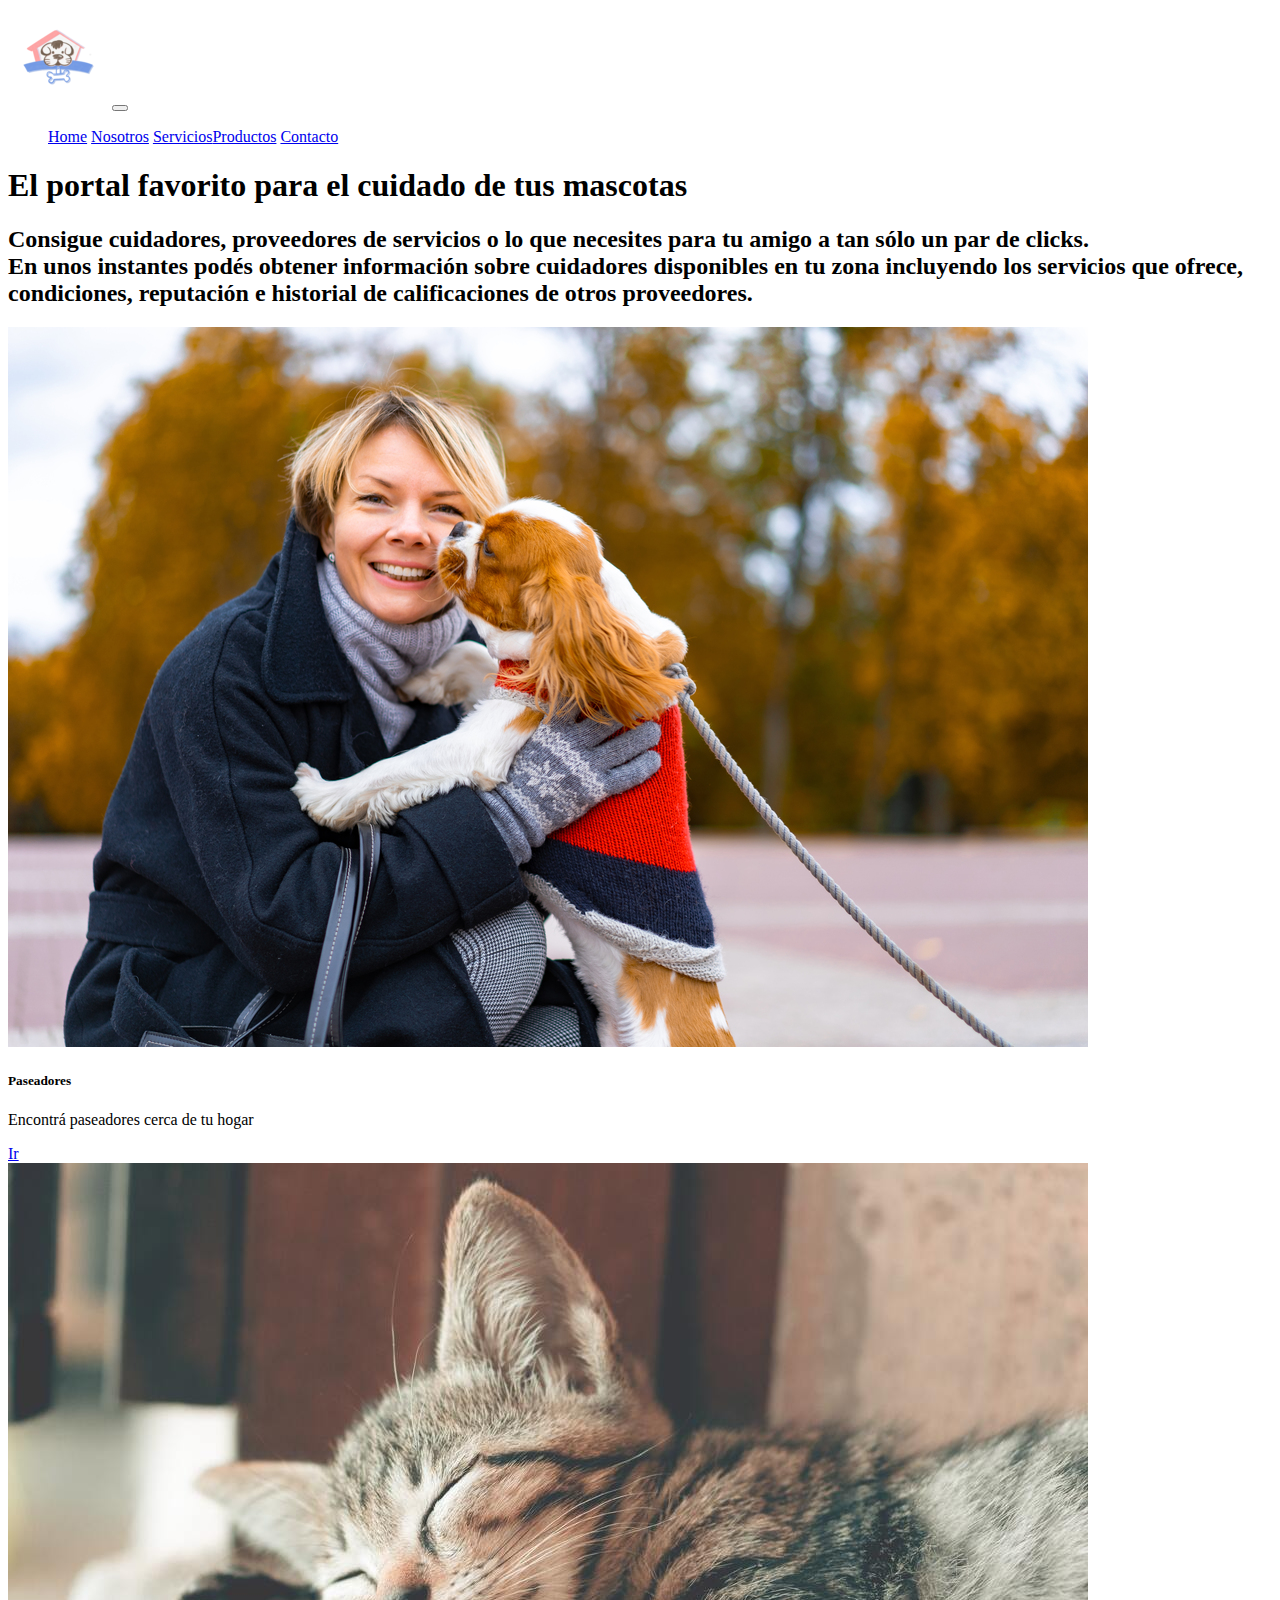
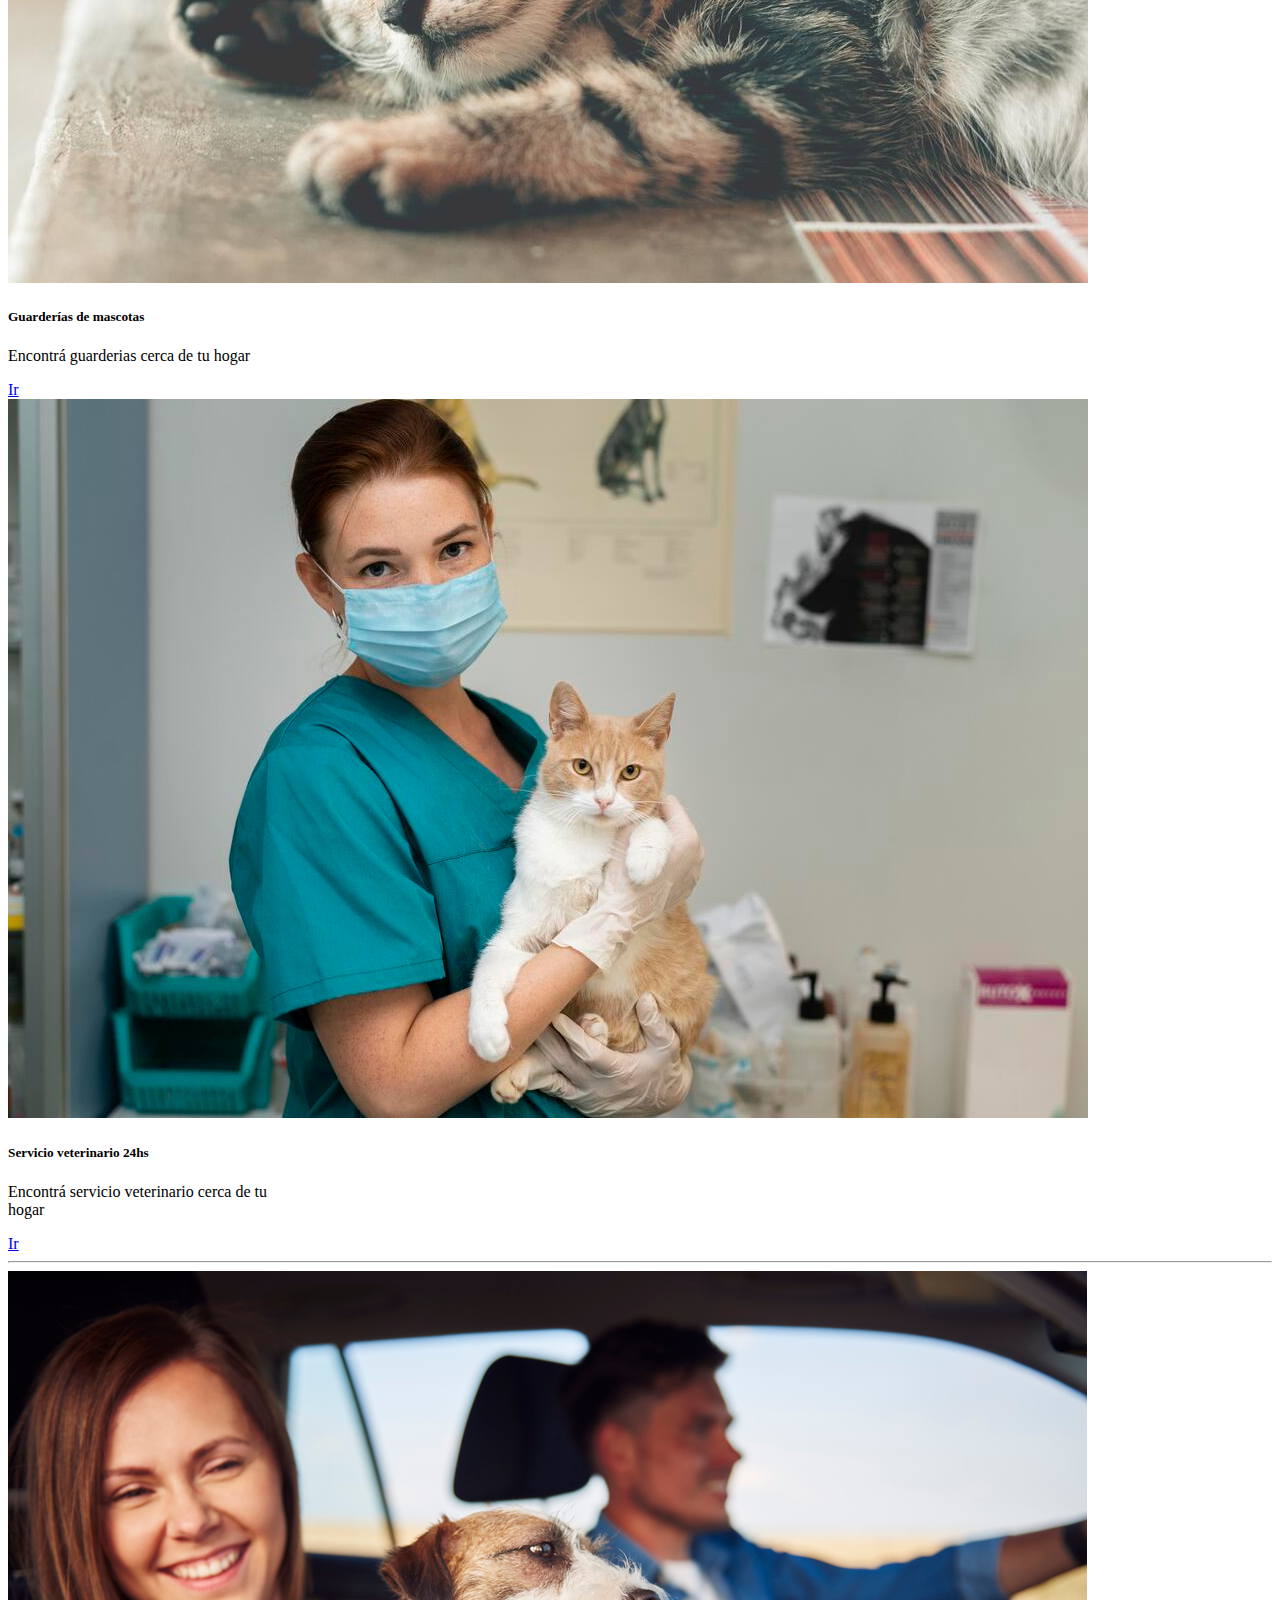
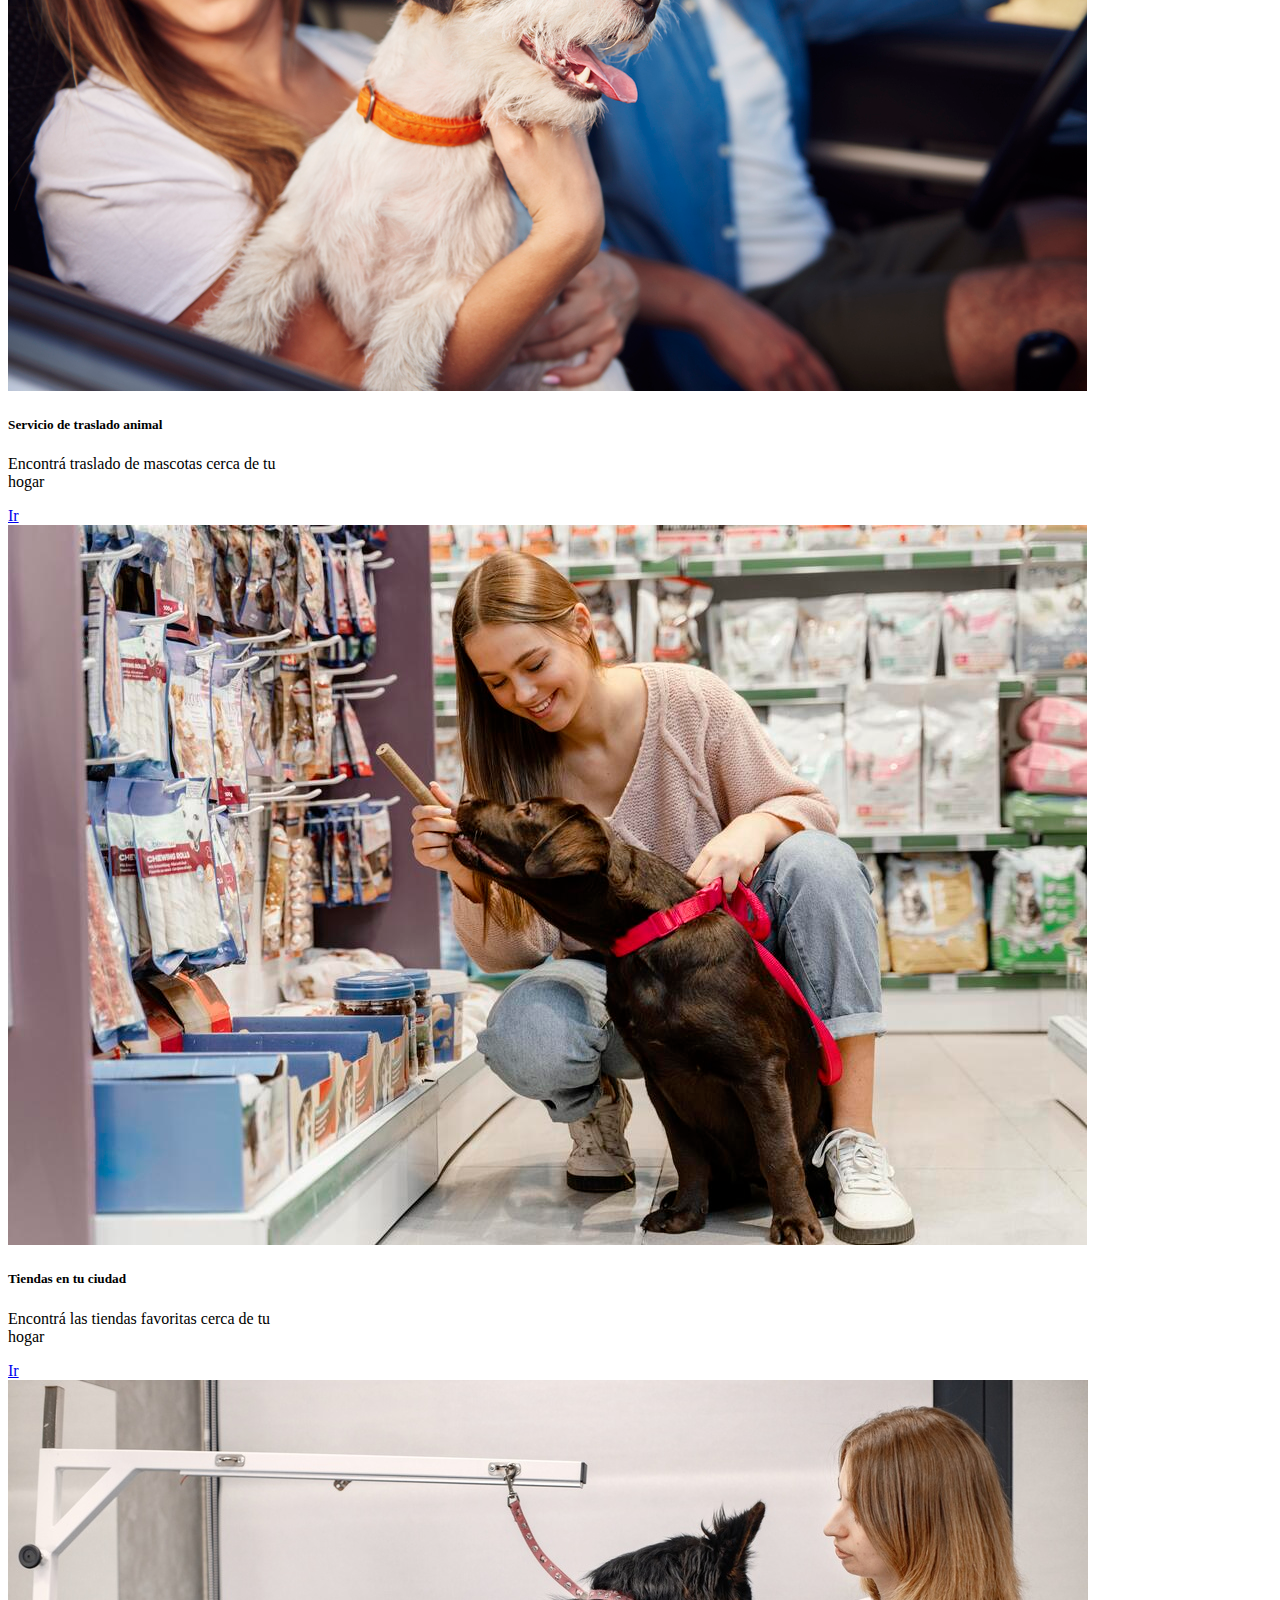
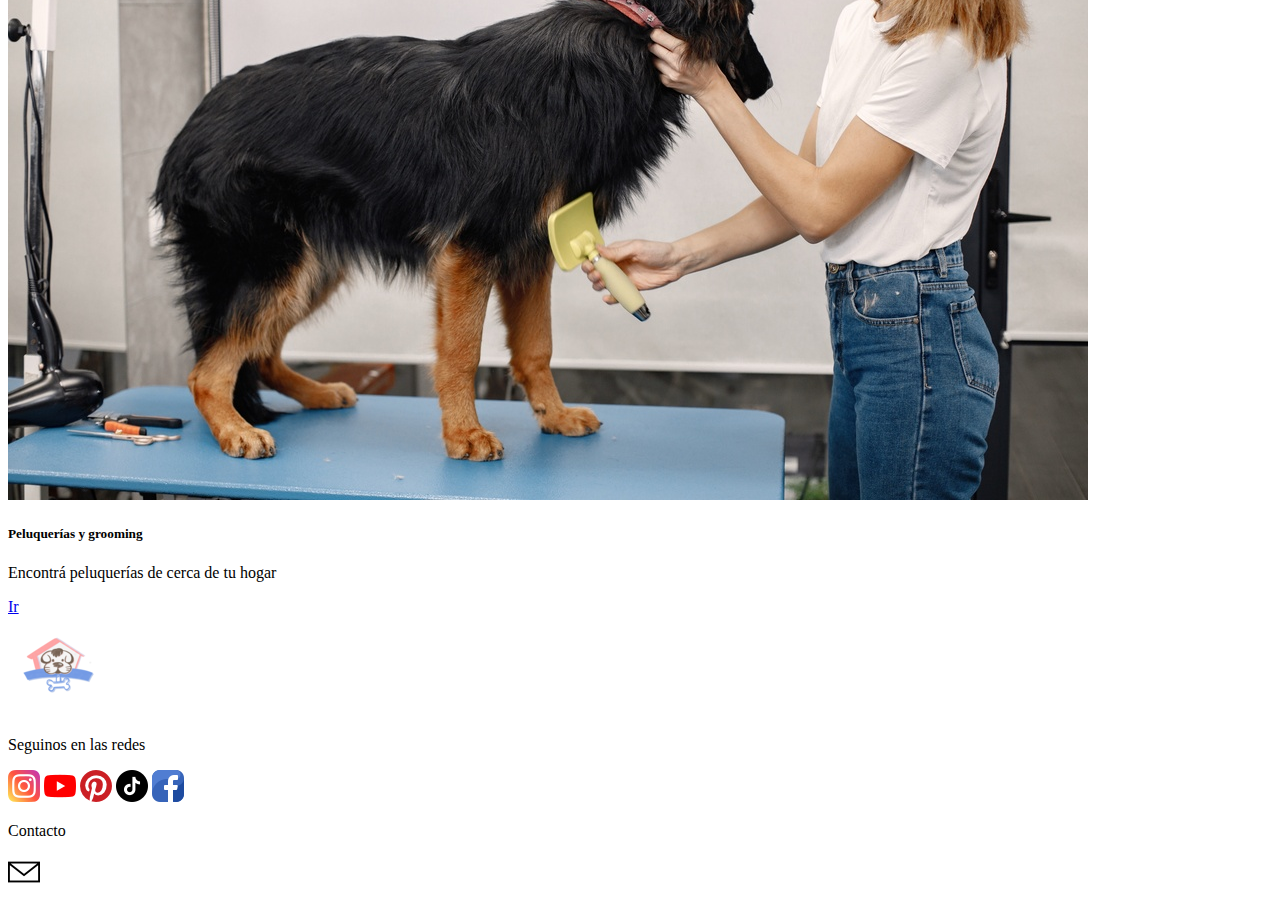
==== index.html @ cd0150a1 "cree otro repositorio para bootstrap" ====
<!DOCTYPE html>
<html lang="es">
<head>
	<meta charset="UTF-8">
	<meta name="viewport" content="width=device-width, initial-scale=1.0">
	<link rel="icon" href="assets/img/favicon.png" type="image/png"/>
	<link href="https://unpkg.com/aos@2.3.1/dist/aos.css" rel="stylesheet">
	<link href="https://cdn.jsdelivr.net/npm/bootstrap@5.1.3/dist/css/bootstrap.min.css" rel="stylesheet" integrity="sha384-1BmE4kWBq78iYhFldvKuhfTAU6auU8tT94WrHftjDbrCEXSU1oBoqyl2QvZ6jIW3" crossorigin="anonymous">
	<link rel="stylesheet" href="css/estilo.css"/> 
	<title>MASCOTASAPP</title>
</head>
<body> 
	<header>
		<div class="container-fluid"> 
			<div class="row">
				<div class="col-12 col-lg-12">
					<nav class="navbar navbar-expand-lg navbar-light bg-light">
						<div class="container-fluid">
							<a class="navbar-brand" href="#"><img src="assets/img/logo.png" alt="logotipo"></a>
								<button class="navbar-toggler" type="button" data-bs-toggle="collapse" data-bs-target="#navbarSupportedContent" aria-controls="navbarSupportedContent" 	aria-expanded="false" aria-label="Toggle navigation">
									<span class="navbar-toggler-icon"></span>
								</button>
									<div class="collapse navbar-collapse" id="navbarSupportedContent">
										      <ul class="navbar-nav me-auto mb-2 mb-lg-0">
										        <li class="nav-item">
										          <a class="nav-link active" aria-current="page" href="#">Home</a>
										        </li>
										        <li class="nav-item">
										          <a class="nav-link active" href="pages/nosotros.html">Nosotros</a>
										        </li>
										        <li class="nav-item dropdown">
										          <a class="nav-link active" href="pages/servicios.html">Servicios</a>
										      	<li class="nav-item">
										          <a class="nav-link active" aria-current="page" href="#">Productos</a>
										        </li>
										        <li class="nav-item">
										          <a class="nav-link active" aria-current="page" href="#">Contacto</a>
										        </li>

										          
										      </ul>
										      
									</div>
						</div>
					</nav>
					



	</header>
     	<article>
     		<h1>El portal favorito para el cuidado de tus mascotas</h1>
				<h2>Consigue cuidadores, proveedores de servicios o lo que necesites para tu amigo a tan sólo un par de clicks. <br> En unos instantes podés obtener información sobre cuidadores disponibles en tu zona incluyendo los servicios que ofrece, condiciones, reputación e historial de calificaciones de otros proveedores.</h2>
		</article>	
	<main>
		<div class="container">
			<div class="row">
				<div class="col-12 col-lg-4">
						<div class="card" style="width: 18rem;">
							<img src="assets/img/walkingdog.jpg" alt="paseadores"></a>	
		   			 		<div class="card-body">	
		   			   			<h5 class="card-title">Paseadores</h5>
					 				<p class="card-text">Encontrá paseadores cerca de tu hogar</p>
					    			<a href="#" class="btn btn-primary">Ir</a>    	
								</div>					
						</div>			
				</div>
		
				<div class="col-12 col-lg-4">		
					<div class="card" style="width: 18rem;">
							<img src="assets/img/header2.jpg" alt="guarderias"></a>	
		   			 		<div class="card-body">	
		   			   			<h5 class="card-title">Guarderías de mascotas</h5>
					 				<p class="card-text">Encontrá guarderias cerca de tu hogar</p>
					    			<a href="#" class="btn btn-primary">Ir</a>    	
								</div>					
						</div>			
				</div>	

				<div class="col-12 col-lg-4">	
					<div class="card" style="width: 18rem;">
							<img src="assets/img/vet.jpg" alt="veterinario"></a>	
		   			 		<div class="card-body">	
		   			   			<h5 class="card-title">Servicio veterinario 24hs</h5>
					 				<p class="card-text">Encontrá servicio veterinario cerca de tu hogar</p>
					    			<a href="#" class="btn btn-primary">Ir</a>    	
								</div>					
						</div>			
				</div>	
		</div>			


<hr>




		<div class="container">
			<div class="row">
				<div class="col-12 col-lg-4">
						<div class="card" style="width: 18rem;">
							<img src="assets/img/travelingdog.jpg" alt="paseadores"></a>	
		   			 		<div class="card-body">	
		   			   			<h5 class="card-title">Servicio de traslado animal</h5>
					 				<p class="card-text">Encontrá traslado de mascotas cerca de tu hogar</p>
					    			<a href="#" class="btn btn-primary">Ir</a>    	
								</div>					
						</div>			
				</div>
		
				<div class="col-12 col-lg-4">		
					<div class="card" style="width: 18rem;">
							<img src="assets/img/buyingwithdog.jpg" alt="paseadores"></a>	
		   			 		<div class="card-body">	
		   			   			<h5 class="card-title">Tiendas en tu ciudad</h5>
					 				<p class="card-text">Encontrá las tiendas favoritas cerca de tu hogar</p>
					    			<a href="#" class="btn btn-primary">Ir</a>    	
								</div>					
						</div>			
				</div>	

				<div class="col-12 col-lg-4">	
					<div class="card" style="width: 18rem;">
							<img src="assets/img/petgrooming.jpg" alt="paseadores"></a>	
		   			 		<div class="card-body">	
		   			   			<h5 class="card-title">Peluquerías y grooming</h5>
					 				<p class="card-text">Encontrá peluquerías de cerca de tu hogar</p>
					    			<a href="#" class="btn btn-primary">Ir</a>    	
								</div>					
						</div>			
				</div>	
				
	</main>	
		
	<footer>
		<div> 
			<a href="#"><img src="assets/img/logo.png" alt="logotipo"></a>
		</div>
		<div>
			<p>Seguinos en las redes</p>	
			<a href="https://www.instagram.com"target="_blank"><img src="assets/img/instagram.png" alt="rrss"></a>
			<a href="https://www.youtube.com"target="_blank"><img src="assets/img/youtube.png" alt="rrss"></a>
			<a href="https://www.pinterest.com"target="_blank"><img src="assets/img/pinterest.png" alt="rrss"></a>
			<a href="https://www.tiktok.com"target="_blank"><img src="assets/img/tik-tok.png" alt="rrss"></a>
			<a href="https://www.facebook.com"target="_blank"><img src="assets/img/facebook.png" alt="rrss"></a>
		</div>
		<div>
			<p>Contacto</p>
				<a href="https://login.microsoftonline.com/"target="_blank">
				<img src="assets/img/envelope.png" alt="logomail"></a>
		</div>
	</footer>
<script src="https://unpkg.com/aos@2.3.1/dist/aos.js"></script>
<script>
  AOS.init();
</script>
<script src="https://cdn.jsdelivr.net/npm/bootstrap@5.1.3/dist/js/bootstrap.bundle.min.js" integrity="sha384-ka7Sk0Gln4gmtz2MlQnikT1wXgYsOg+OMhuP+IlRH9sENBO0LRn5q+8nbTov4+1p" crossorigin="anonymous"></script>
</body>
</html>
---- css/estilo.css ----
li {
	display: inline-block;
}
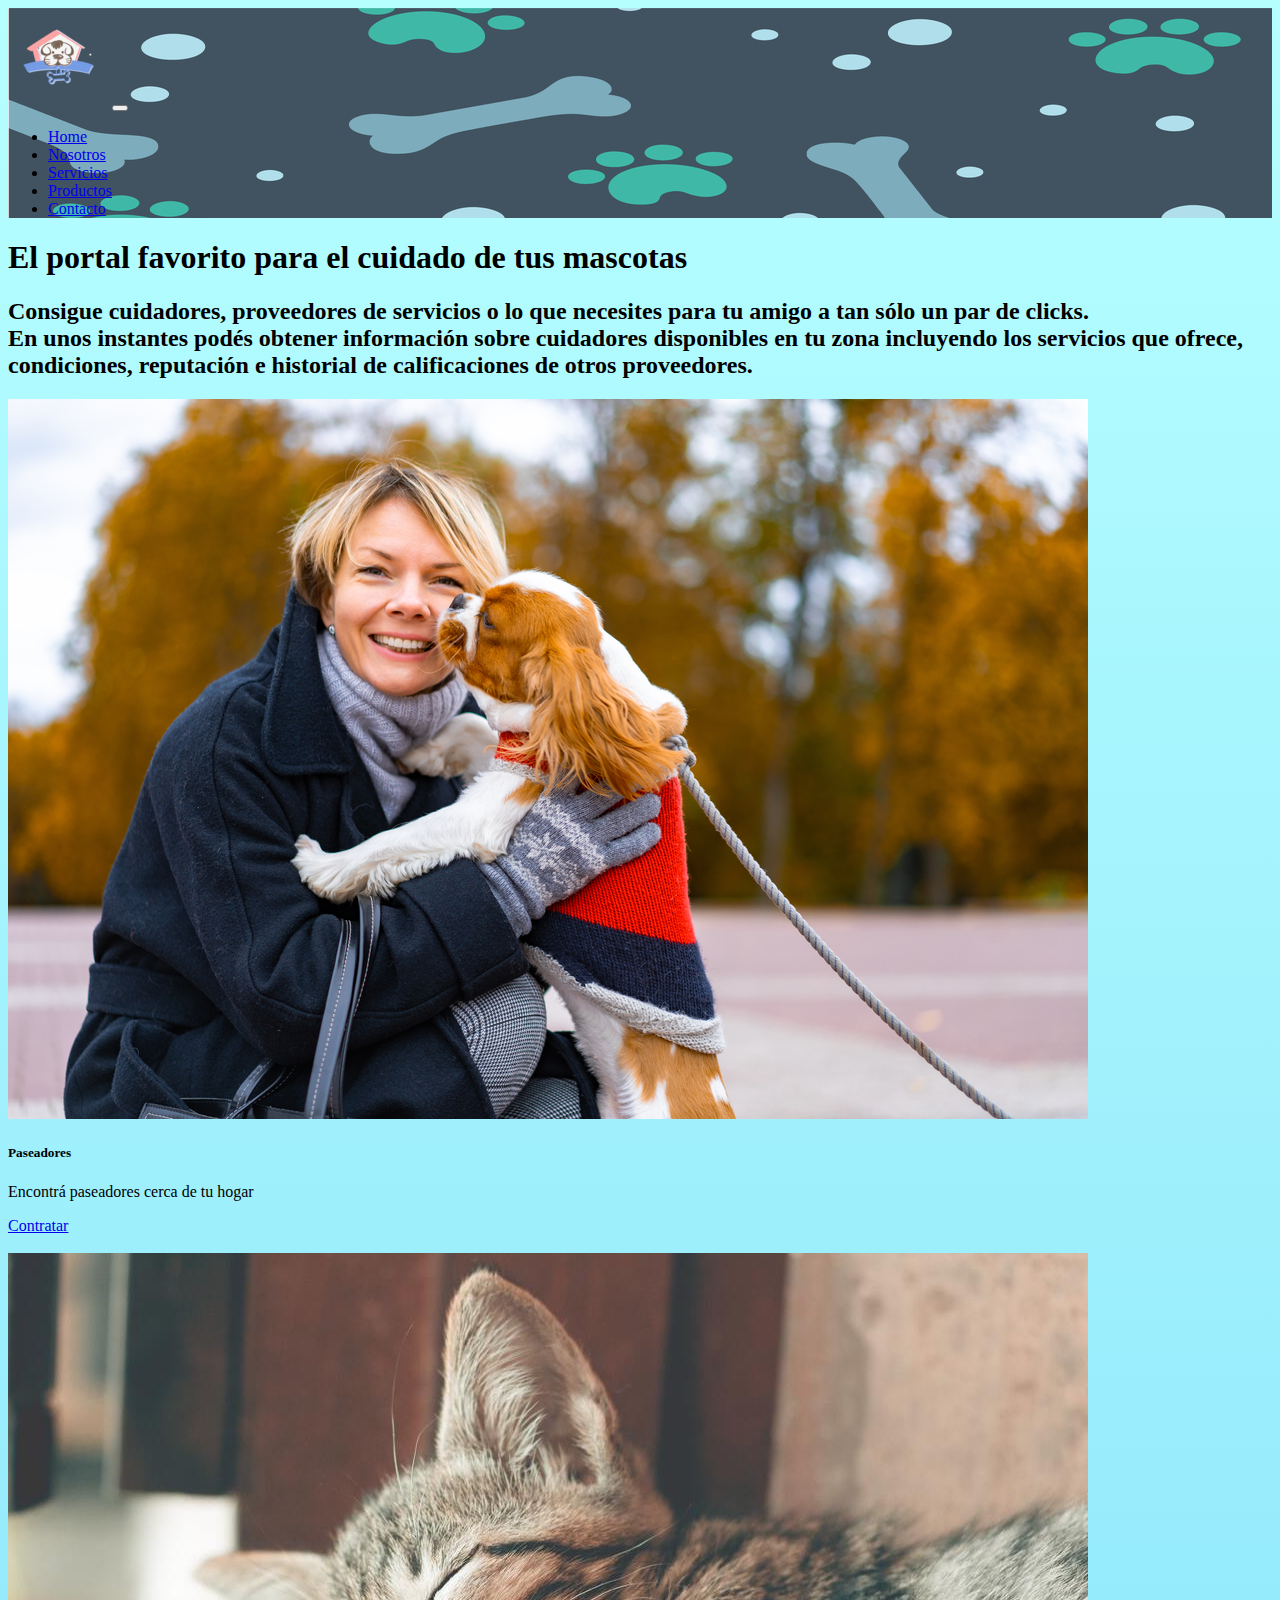
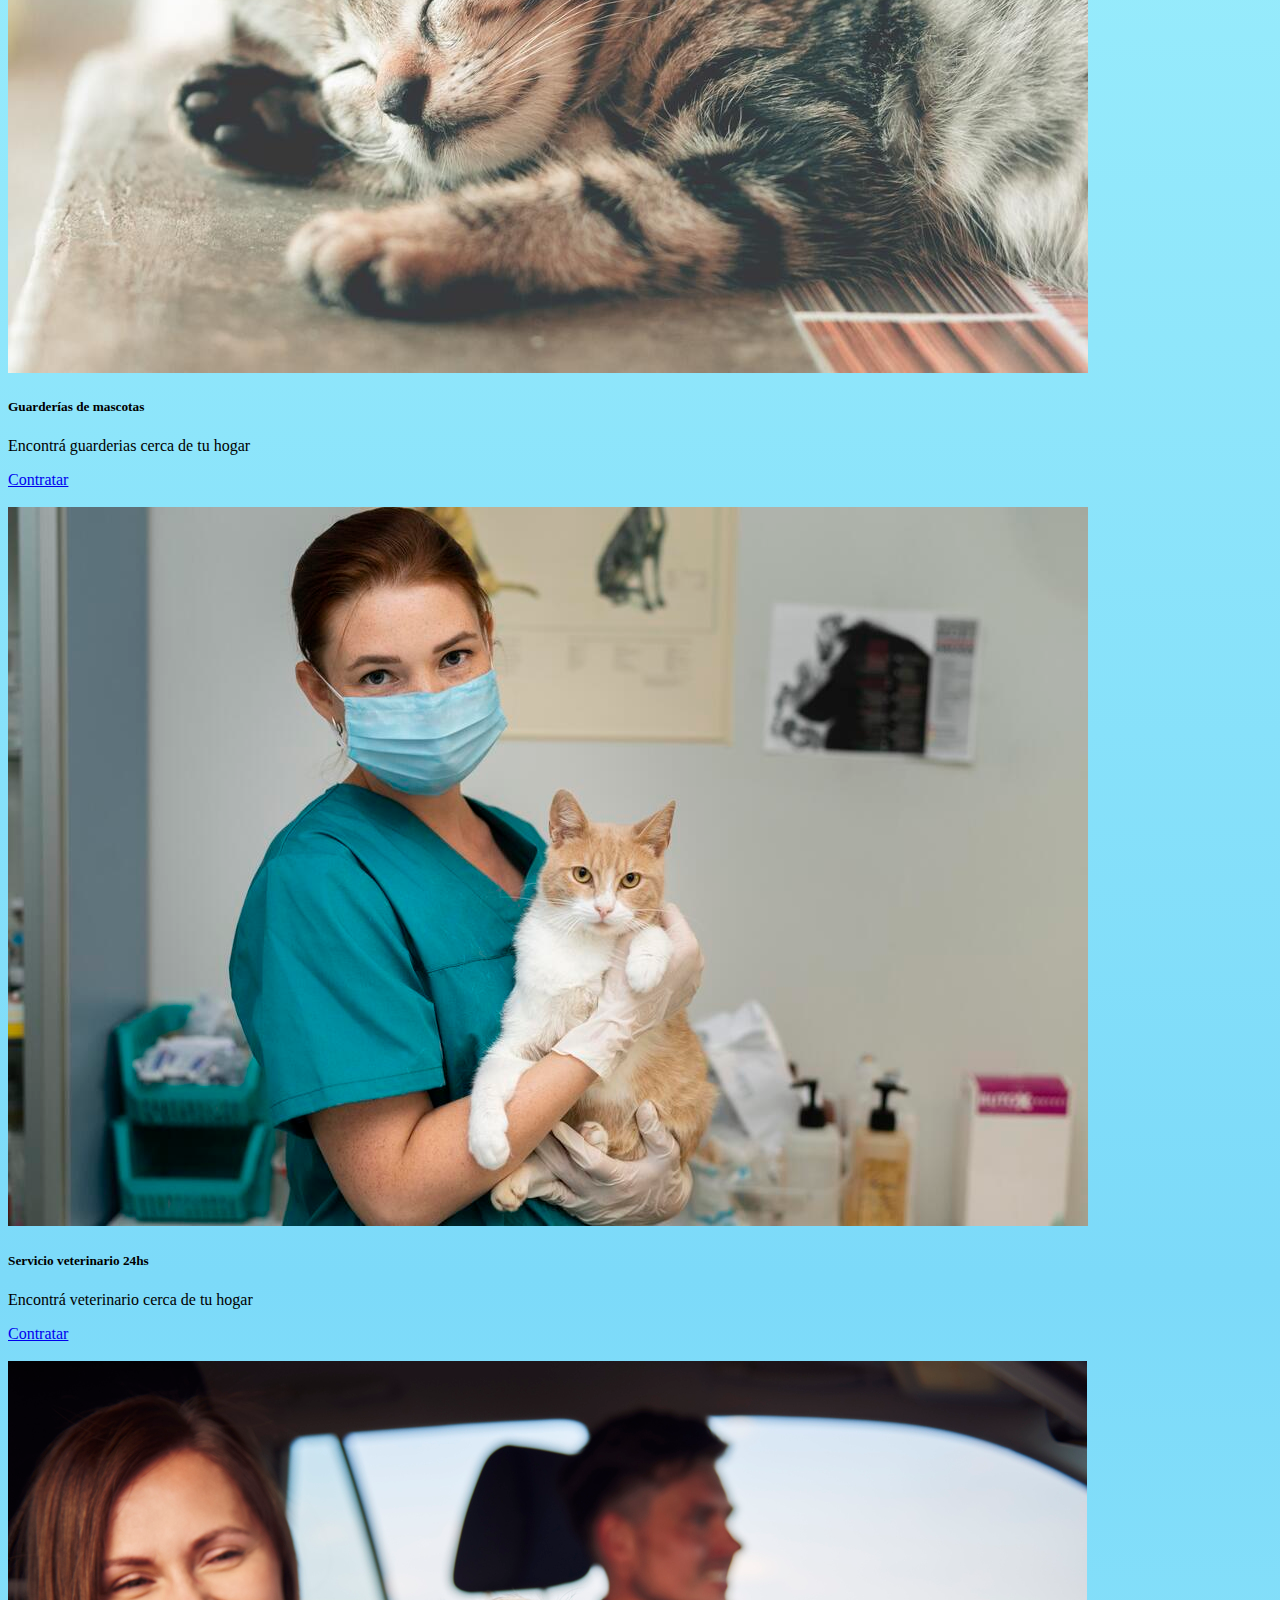
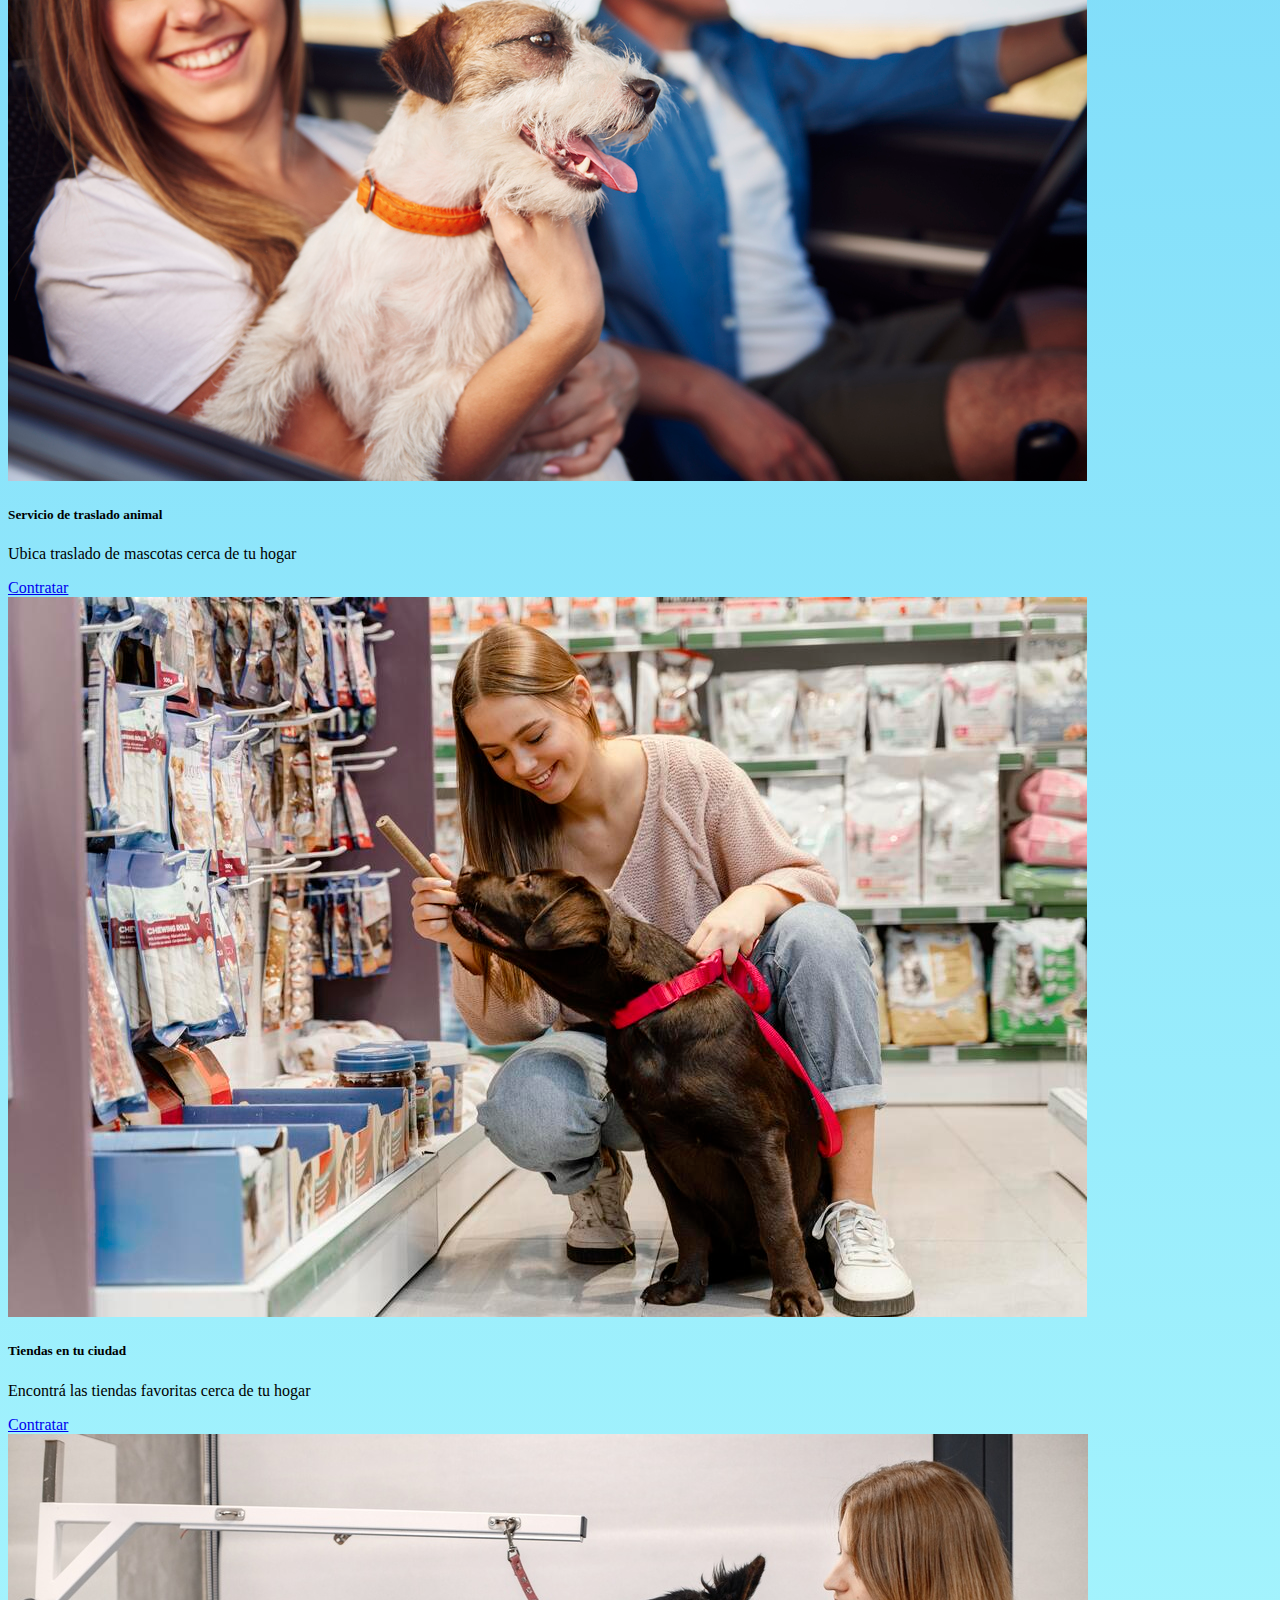
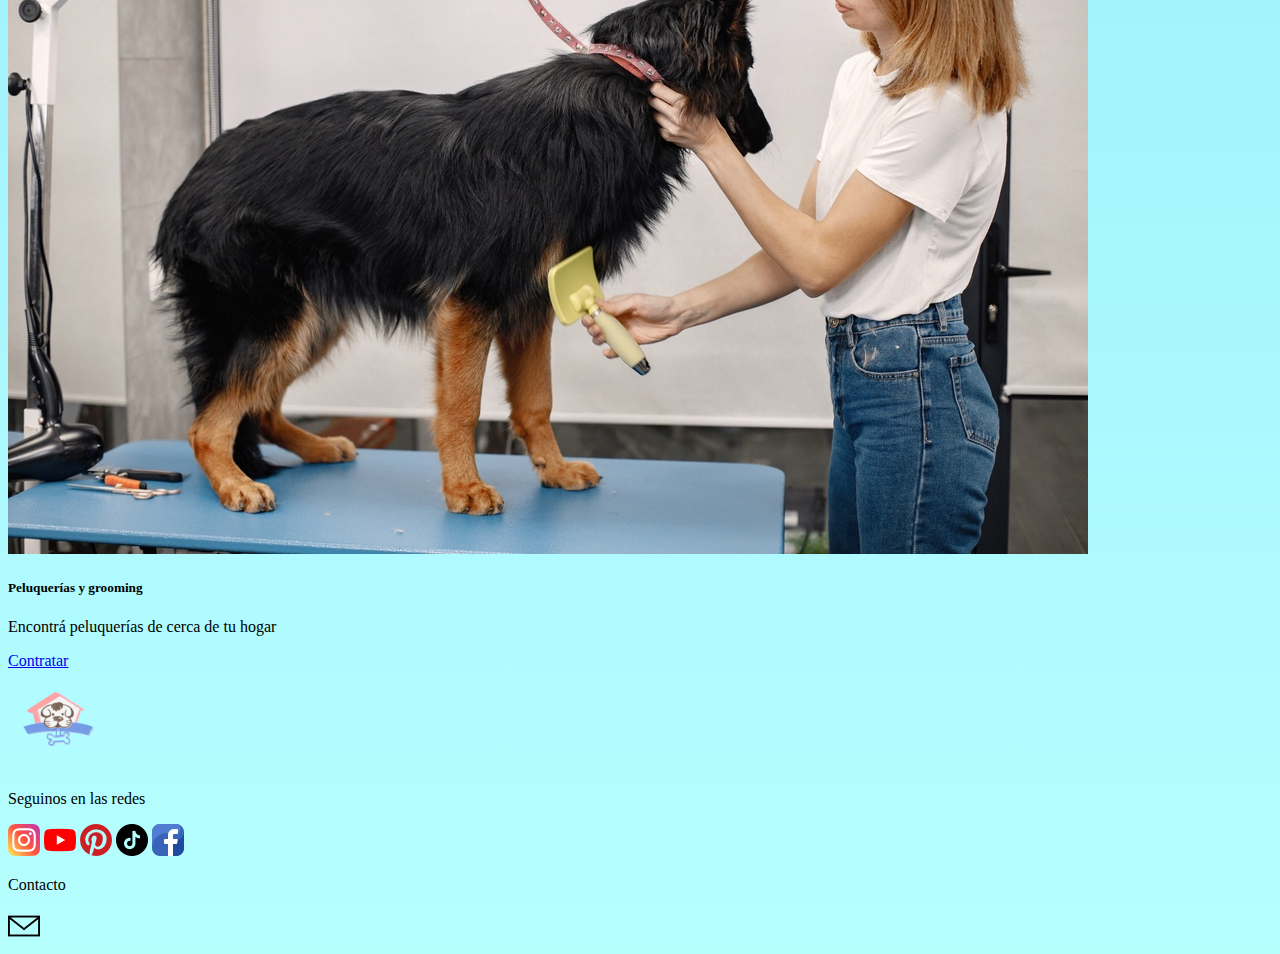
==== commit 07c41505: "bootstrap en index, costo el nav" ====
--- a/index.html
+++ b/index.html
@@ -11,16 +11,14 @@
 </head>
 <body> 
 	<header>
-		<div class="container-fluid"> 
-			<div class="row">
-				<div class="col-12 col-lg-12">
-					<nav class="navbar navbar-expand-lg navbar-light bg-light">
+				<div class="container-fluid">
+					<nav class="navbar navbar-expand-lg navbar-light">
 						<div class="container-fluid">
 							<a class="navbar-brand" href="#"><img src="assets/img/logo.png" alt="logotipo"></a>
 								<button class="navbar-toggler" type="button" data-bs-toggle="collapse" data-bs-target="#navbarSupportedContent" aria-controls="navbarSupportedContent" 	aria-expanded="false" aria-label="Toggle navigation">
 									<span class="navbar-toggler-icon"></span>
-								</button>
-									<div class="collapse navbar-collapse" id="navbarSupportedContent">
+								</button>	
+									<div class="collapse navbar-collapse text-end" id="navbarSupportedContent"> 
 										      <ul class="navbar-nav me-auto mb-2 mb-lg-0">
 										        <li class="nav-item">
 										          <a class="nav-link active" aria-current="page" href="#">Home</a>
@@ -31,10 +29,10 @@
 										        <li class="nav-item dropdown">
 										          <a class="nav-link active" href="pages/servicios.html">Servicios</a>
 										      	<li class="nav-item">
-										          <a class="nav-link active" aria-current="page" href="#">Productos</a>
+										          <a class="nav-link active" aria-current="page" href="pages/productos.html">Productos</a>
 										        </li>
 										        <li class="nav-item">
-										          <a class="nav-link active" aria-current="page" href="#">Contacto</a>
+										          <a class="nav-link active" aria-current="page" href="pages/contacto.html">Contacto</a>
 										        </li>
 
 										          
@@ -43,93 +41,94 @@
 									</div>
 						</div>
 					</nav>
-					
+				</div>
+		</header>					
 
 
 
-	</header>
-     	<article>
-     		<h1>El portal favorito para el cuidado de tus mascotas</h1>
-				<h2>Consigue cuidadores, proveedores de servicios o lo que necesites para tu amigo a tan sólo un par de clicks. <br> En unos instantes podés obtener información sobre cuidadores disponibles en tu zona incluyendo los servicios que ofrece, condiciones, reputación e historial de calificaciones de otros proveedores.</h2>
-		</article>	
+	
+     	<article class="mb-5 mt-5">
+     		<h1 class="text-center">El portal favorito para el cuidado de tus mascotas</h1>
+				<h2 class="display-6 text-center">Consigue cuidadores, proveedores de servicios o lo que necesites para tu amigo a tan sólo un par de clicks. <br> En unos instantes podés obtener información sobre cuidadores disponibles en tu zona incluyendo los servicios que ofrece, condiciones, reputación e historial de calificaciones de otros proveedores.</h3>
+			</article>	
+
+
 	<main>
-		<div class="container">
+		<div class="container mb-5">
 			<div class="row">
 				<div class="col-12 col-lg-4">
-						<div class="card" style="width: 18rem;">
+						<div class="card" style="width: 20rem;">
 							<img src="assets/img/walkingdog.jpg" alt="paseadores"></a>	
 		   			 		<div class="card-body">	
 		   			   			<h5 class="card-title">Paseadores</h5>
 					 				<p class="card-text">Encontrá paseadores cerca de tu hogar</p>
-					    			<a href="#" class="btn btn-primary">Ir</a>    	
+					    			<a href="#" class="btn btn-primary">Contratar</a>    	
 								</div>					
 						</div>			
 				</div>
-		
+	 <br>
 				<div class="col-12 col-lg-4">		
-					<div class="card" style="width: 18rem;">
+					<div class="card" style="width: 20rem;">
 							<img src="assets/img/header2.jpg" alt="guarderias"></a>	
 		   			 		<div class="card-body">	
 		   			   			<h5 class="card-title">Guarderías de mascotas</h5>
 					 				<p class="card-text">Encontrá guarderias cerca de tu hogar</p>
-					    			<a href="#" class="btn btn-primary">Ir</a>    	
+					    			<a href="#" class="btn btn-primary">Contratar</a>    	
+								</div>					
+						</div>			
+				</div>	
+		<br>
+				<div class="col-12 col-lg-4">	
+					<div class="card" style="width: 20rem;">
+							<img src="assets/img/vet.jpg" alt="veterinario"></a>	
+		   			 		<div class="card-body">	
+		   			   			<h5 class="card-title">Servicio veterinario 24hs</h5>
+					 				<p class="card-text">Encontrá  veterinario cerca de tu hogar</p>
+					    			<a href="#" class="btn btn-primary">Contratar</a>    	
+								</div>					
+						</div>			
+				</div>	
+		</div>			
+
+		<br>
+
+			<div class="container">
+				<div class="row">
+					<div class="col-12 col-lg-4">
+						<div class="card" style="width: 20rem;">
+							<img src="assets/img/travelingdog.jpg" alt="paseadores"></a>	
+		   			 		<div class="card-body">	
+		   			   			<h5 class="card-title">Servicio de traslado animal</h5>
+					 				<p class="card-text">Ubica traslado de mascotas cerca de tu hogar</p>
+					    			<a href="#" class="btn btn-primary">Contratar</a>    	
+								</div>					
+				</div>			
+			</div>
+		
+				<div class="col-12 col-lg-4">		
+					<div class="card" style="width: 20rem;">
+							<img src="assets/img/buyingwithdog.jpg" alt="paseadores"></a>	
+		   			 		<div class="card-body">	
+		   			   			<h5 class="card-title">Tiendas en tu ciudad</h5>
+					 				<p class="card-text">Encontrá las tiendas favoritas cerca de tu hogar</p>
+					    			<a href="#" class="btn btn-primary">Contratar</a>    	
 								</div>					
 						</div>			
 				</div>	
 
 				<div class="col-12 col-lg-4">	
-					<div class="card" style="width: 18rem;">
-							<img src="assets/img/vet.jpg" alt="veterinario"></a>	
-		   			 		<div class="card-body">	
-		   			   			<h5 class="card-title">Servicio veterinario 24hs</h5>
-					 				<p class="card-text">Encontrá servicio veterinario cerca de tu hogar</p>
-					    			<a href="#" class="btn btn-primary">Ir</a>    	
-								</div>					
-						</div>			
-				</div>	
-		</div>			
-
-
-<hr>
-
-
-
-
-		<div class="container">
-			<div class="row">
-				<div class="col-12 col-lg-4">
-						<div class="card" style="width: 18rem;">
-							<img src="assets/img/travelingdog.jpg" alt="paseadores"></a>	
-		   			 		<div class="card-body">	
-		   			   			<h5 class="card-title">Servicio de traslado animal</h5>
-					 				<p class="card-text">Encontrá traslado de mascotas cerca de tu hogar</p>
-					    			<a href="#" class="btn btn-primary">Ir</a>    	
-								</div>					
-						</div>			
-				</div>
-		
-				<div class="col-12 col-lg-4">		
-					<div class="card" style="width: 18rem;">
-							<img src="assets/img/buyingwithdog.jpg" alt="paseadores"></a>	
-		   			 		<div class="card-body">	
-		   			   			<h5 class="card-title">Tiendas en tu ciudad</h5>
-					 				<p class="card-text">Encontrá las tiendas favoritas cerca de tu hogar</p>
-					    			<a href="#" class="btn btn-primary">Ir</a>    	
-								</div>					
-						</div>			
-				</div>	
-
-				<div class="col-12 col-lg-4">	
-					<div class="card" style="width: 18rem;">
+					<div class="card" style="width: 20rem;">
 							<img src="assets/img/petgrooming.jpg" alt="paseadores"></a>	
 		   			 		<div class="card-body">	
 		   			   			<h5 class="card-title">Peluquerías y grooming</h5>
 					 				<p class="card-text">Encontrá peluquerías de cerca de tu hogar</p>
-					    			<a href="#" class="btn btn-primary">Ir</a>    	
+					    			<a href="#" class="btn btn-primary">Contratar</a>    	
 								</div>					
 						</div>			
 				</div>	
-				
+		
+
+
 	</main>	
 		
 	<footer>
--- a/css/estilo.css
+++ b/css/estilo.css
@@ -1,3 +1,11 @@
-li {
-	display: inline-block;
-}+
+
+header{
+	background-image: url(../assets/img/banner.jpg);
+} 
+
+body{
+	background-image: linear-gradient(to bottom, #b6ffff, #7cdaf9, #b6ffff);    
+}
+
+.navbar-collapse{ flex-grow: 0;}
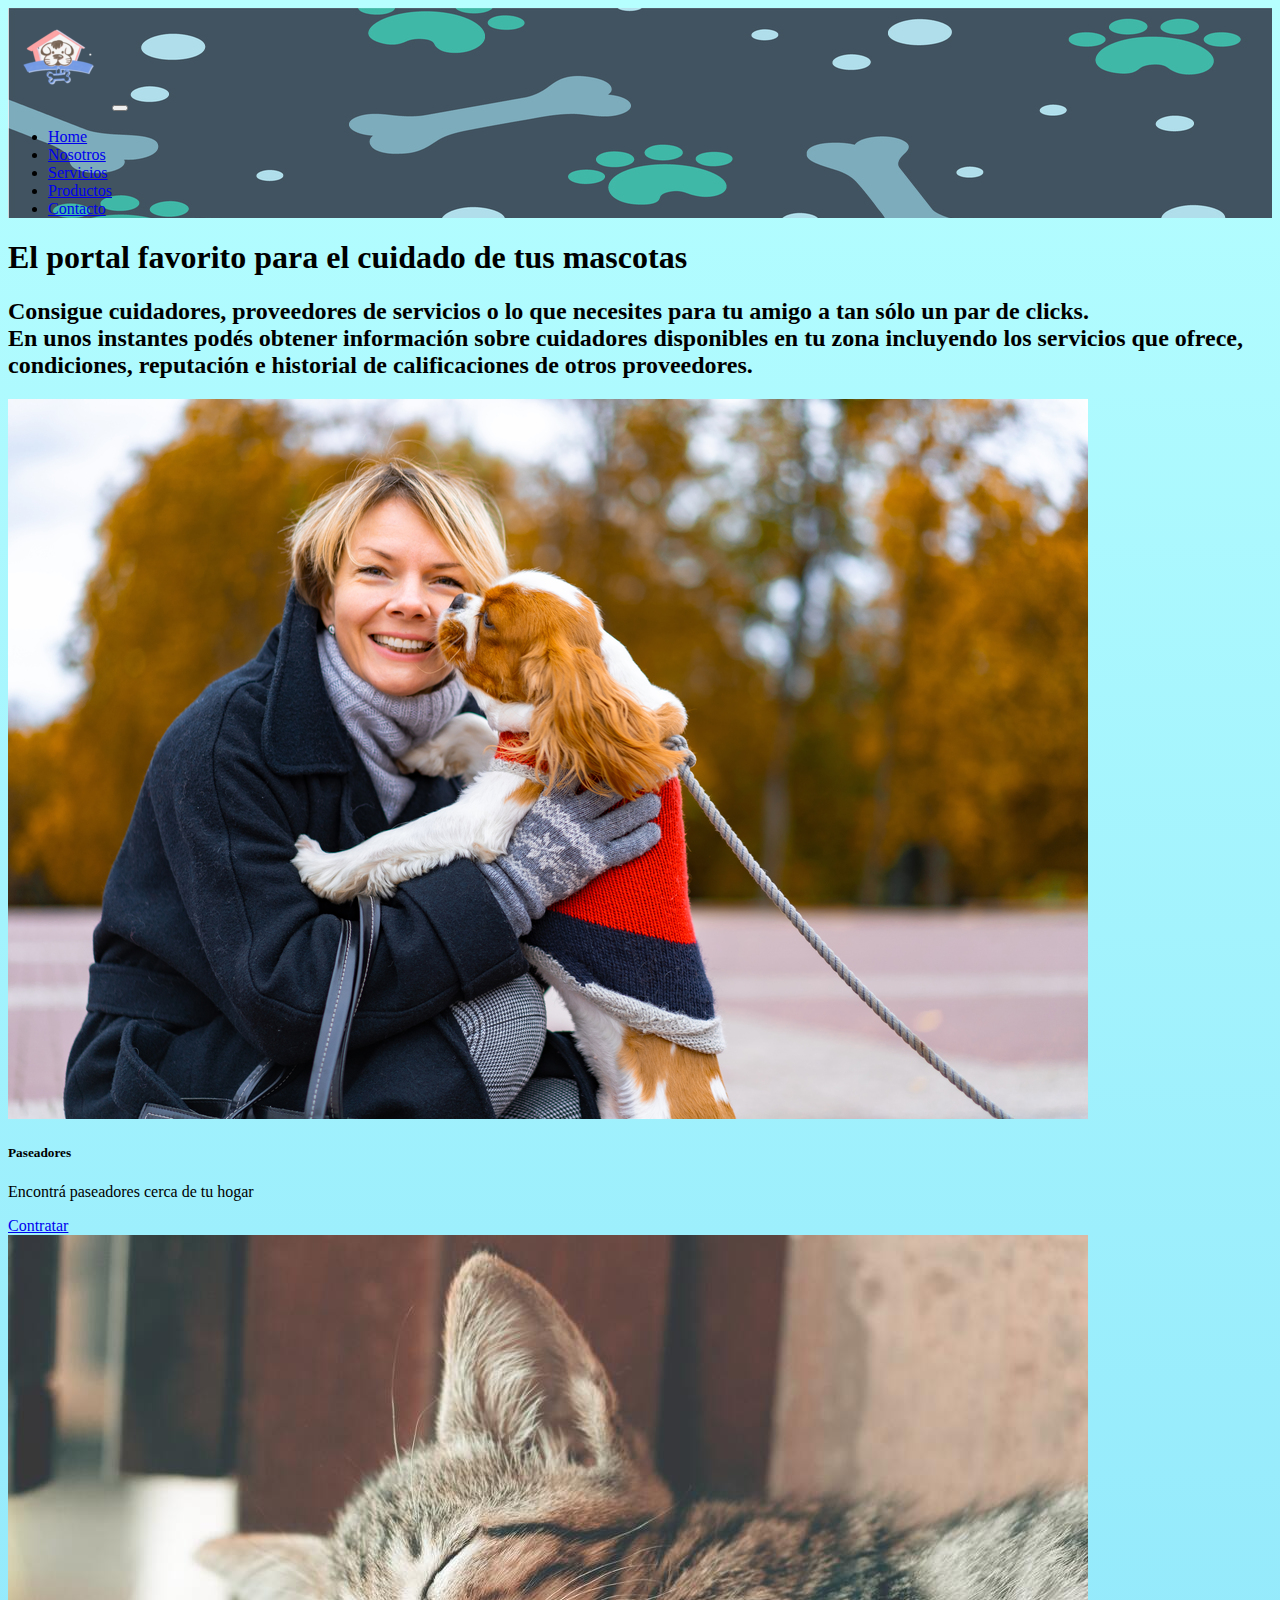
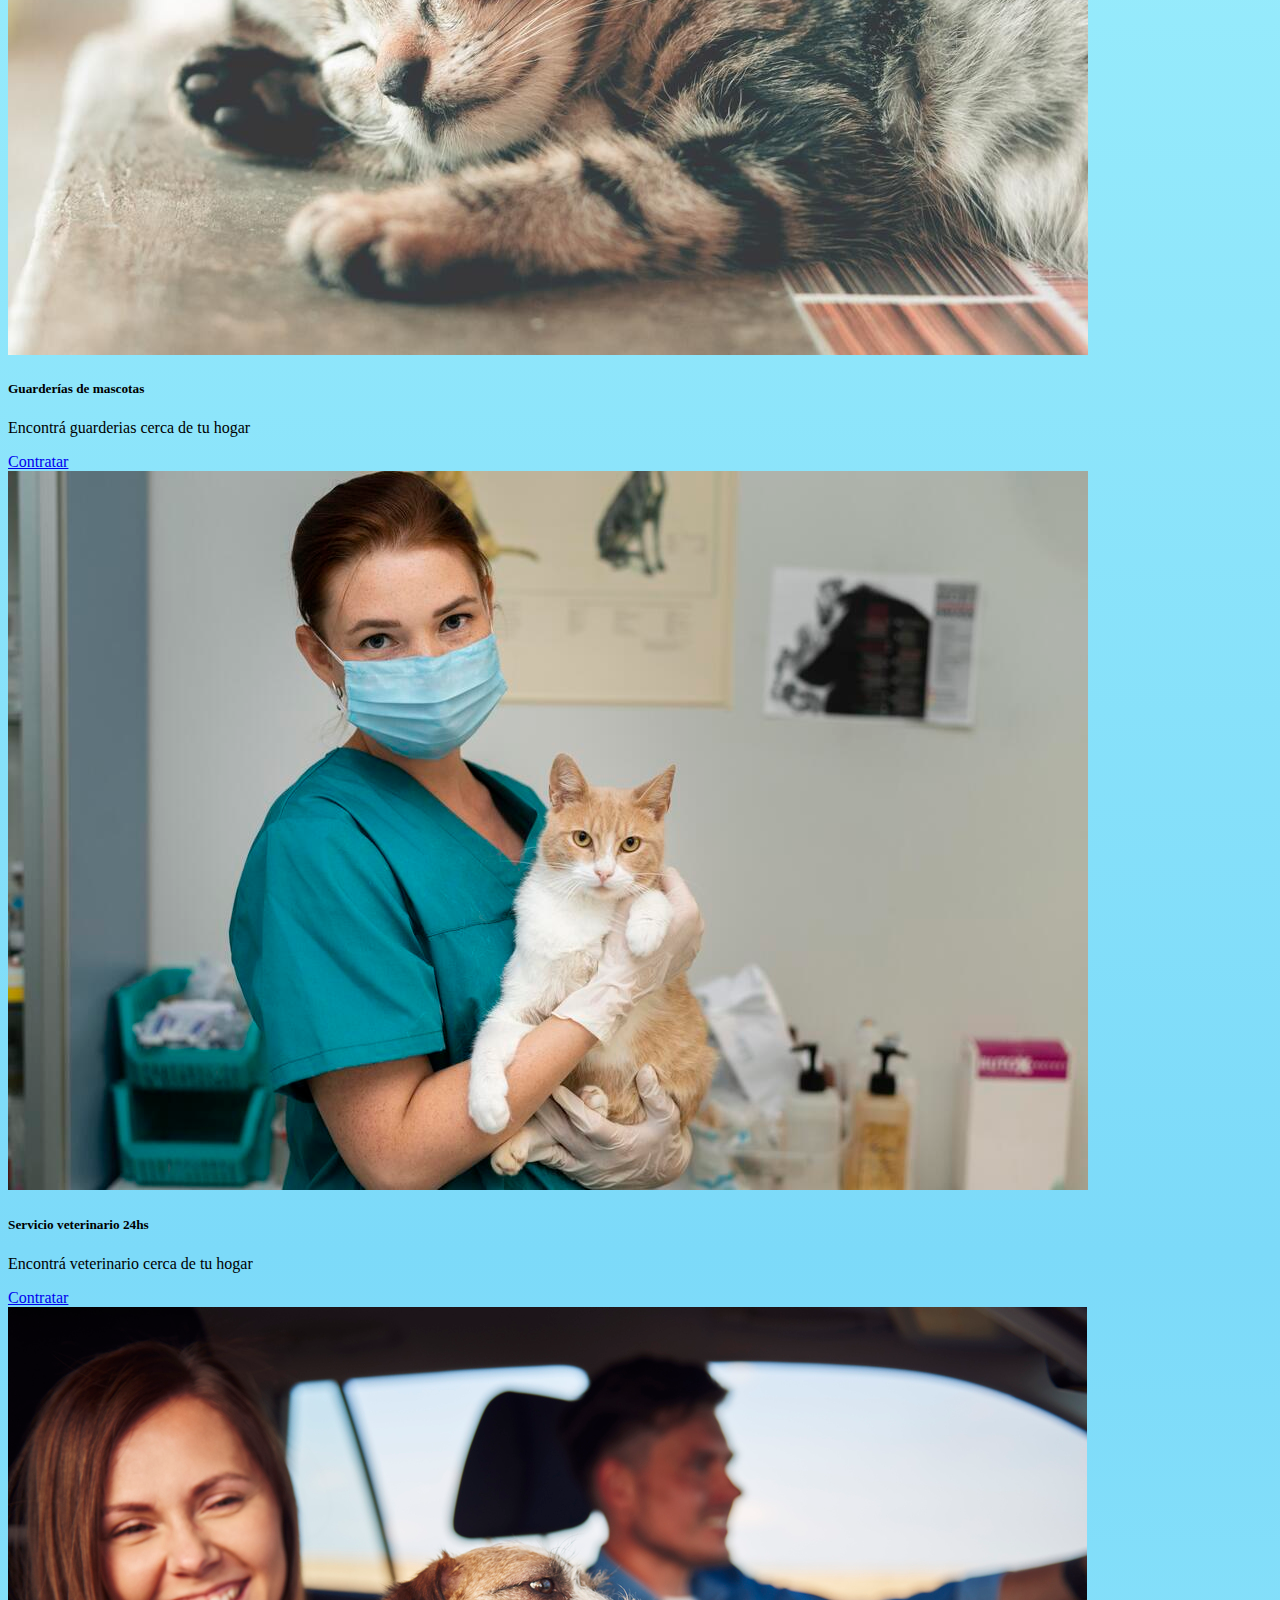
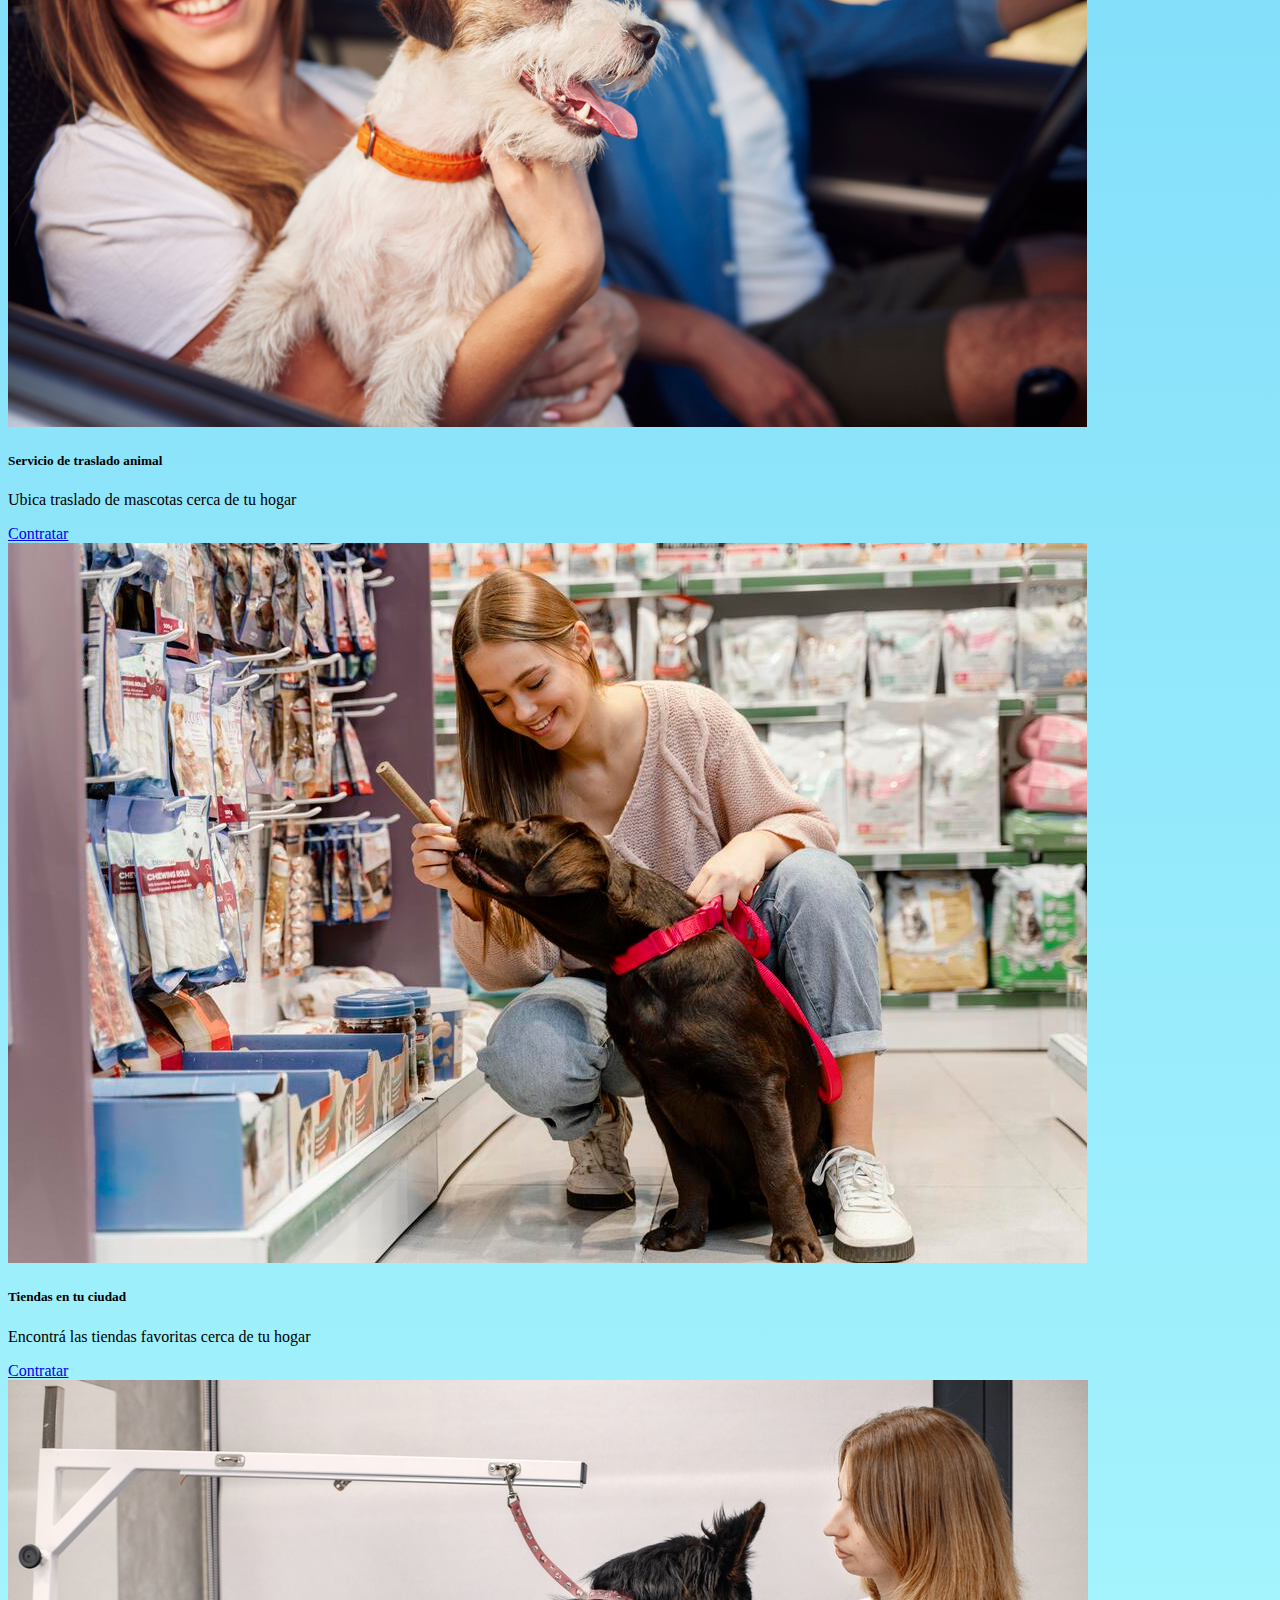
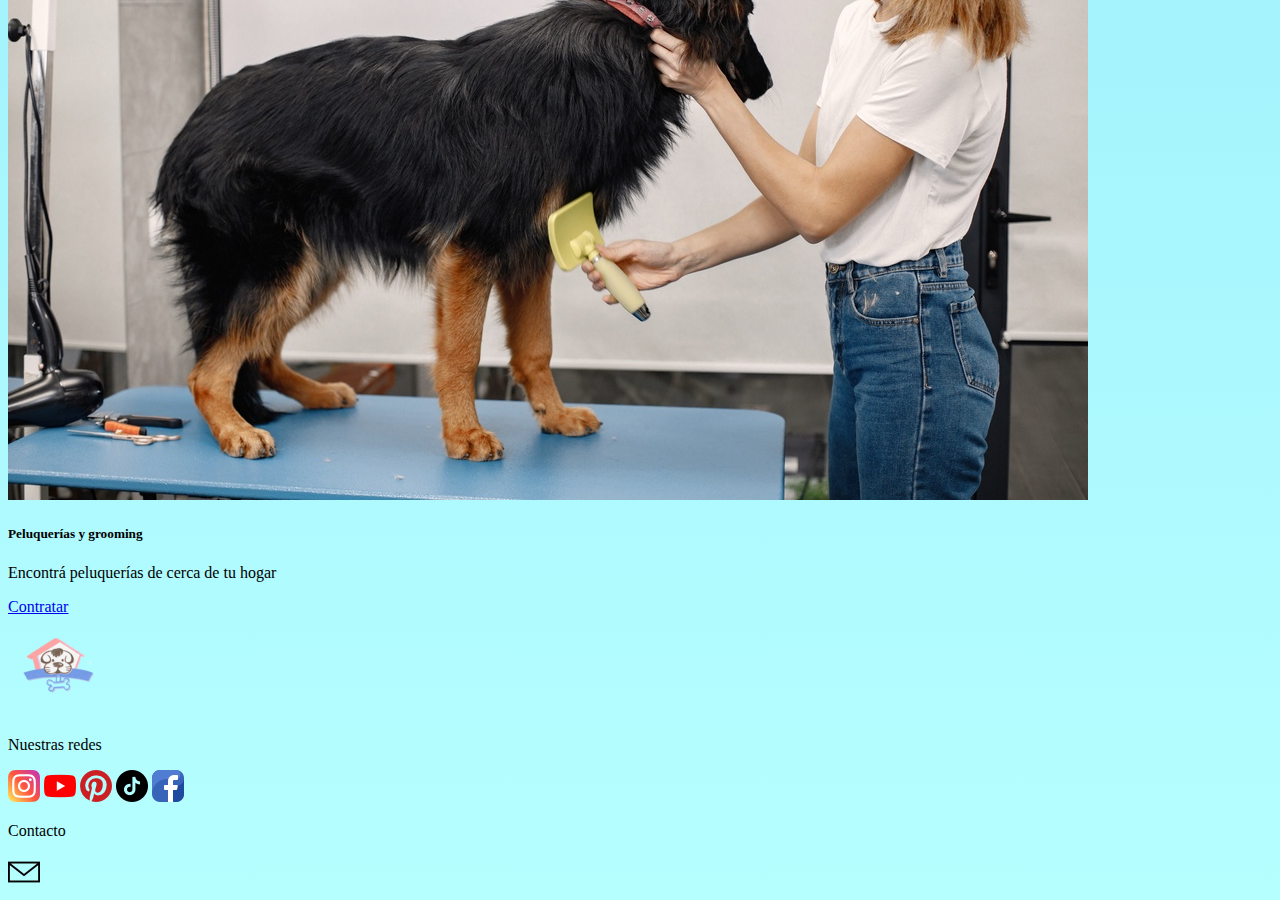
==== commit 3f13eb6b: "terminado index y avanzando en contacto html" ====
--- a/index.html
+++ b/index.html
@@ -18,7 +18,7 @@
 								<button class="navbar-toggler" type="button" data-bs-toggle="collapse" data-bs-target="#navbarSupportedContent" aria-controls="navbarSupportedContent" 	aria-expanded="false" aria-label="Toggle navigation">
 									<span class="navbar-toggler-icon"></span>
 								</button>	
-									<div class="collapse navbar-collapse text-end" id="navbarSupportedContent"> 
+									<div class="collapse navbar-collapse text-end" id="navbarSupportedContent">
 										      <ul class="navbar-nav me-auto mb-2 mb-lg-0">
 										        <li class="nav-item">
 										          <a class="nav-link active" aria-current="page" href="#">Home</a>
@@ -54,10 +54,10 @@
 
 
 	<main>
-		<div class="container mb-5">
+		<div class="container mt-5 mb-5">
 			<div class="row">
 				<div class="col-12 col-lg-4">
-						<div class="card" style="width: 20rem;">
+						<div class="card m-1 bg-info">
 							<img src="assets/img/walkingdog.jpg" alt="paseadores"></a>	
 		   			 		<div class="card-body">	
 		   			   			<h5 class="card-title">Paseadores</h5>
@@ -66,9 +66,9 @@
 								</div>					
 						</div>			
 				</div>
-	 <br>
+	 
 				<div class="col-12 col-lg-4">		
-					<div class="card" style="width: 20rem;">
+					<div class="card m-1 bg-info">
 							<img src="assets/img/header2.jpg" alt="guarderias"></a>	
 		   			 		<div class="card-body">	
 		   			   			<h5 class="card-title">Guarderías de mascotas</h5>
@@ -77,9 +77,9 @@
 								</div>					
 						</div>			
 				</div>	
-		<br>
+		
 				<div class="col-12 col-lg-4">	
-					<div class="card" style="width: 20rem;">
+					<div class="card m-1 bg-info">
 							<img src="assets/img/vet.jpg" alt="veterinario"></a>	
 		   			 		<div class="card-body">	
 		   			   			<h5 class="card-title">Servicio veterinario 24hs</h5>
@@ -90,23 +90,21 @@
 				</div>	
 		</div>			
 
-		<br>
-
-			<div class="container">
+		<div class="container mt-5 mb-5">
 				<div class="row">
 					<div class="col-12 col-lg-4">
-						<div class="card" style="width: 20rem;">
+						<div class="card m-1 bg-info">
 							<img src="assets/img/travelingdog.jpg" alt="paseadores"></a>	
 		   			 		<div class="card-body">	
 		   			   			<h5 class="card-title">Servicio de traslado animal</h5>
 					 				<p class="card-text">Ubica traslado de mascotas cerca de tu hogar</p>
 					    			<a href="#" class="btn btn-primary">Contratar</a>    	
 								</div>					
-				</div>			
+					</div>			
 			</div>
 		
 				<div class="col-12 col-lg-4">		
-					<div class="card" style="width: 20rem;">
+					<div class="card m-1 bg-info">
 							<img src="assets/img/buyingwithdog.jpg" alt="paseadores"></a>	
 		   			 		<div class="card-body">	
 		   			   			<h5 class="card-title">Tiendas en tu ciudad</h5>
@@ -117,7 +115,7 @@
 				</div>	
 
 				<div class="col-12 col-lg-4">	
-					<div class="card" style="width: 20rem;">
+					<div class="card m-1 bg-info">
 							<img src="assets/img/petgrooming.jpg" alt="paseadores"></a>	
 		   			 		<div class="card-body">	
 		   			   			<h5 class="card-title">Peluquerías y grooming</h5>
@@ -125,29 +123,41 @@
 					    			<a href="#" class="btn btn-primary">Contratar</a>    	
 								</div>					
 						</div>			
-				</div>	
+				</div>		
+		</main>	
 		
 
+		<footer>	
+			<div class="container-fluid text-center">
+				<div class="row">
+					<div class="col-12 col-lg-4">
+						<a href="#"><img src="assets/img/logo.png" alt="logotipo"></a>
+					</div>		
 
-	</main>	
-		
-	<footer>
-		<div> 
-			<a href="#"><img src="assets/img/logo.png" alt="logotipo"></a>
-		</div>
-		<div>
-			<p>Seguinos en las redes</p>	
-			<a href="https://www.instagram.com"target="_blank"><img src="assets/img/instagram.png" alt="rrss"></a>
-			<a href="https://www.youtube.com"target="_blank"><img src="assets/img/youtube.png" alt="rrss"></a>
-			<a href="https://www.pinterest.com"target="_blank"><img src="assets/img/pinterest.png" alt="rrss"></a>
-			<a href="https://www.tiktok.com"target="_blank"><img src="assets/img/tik-tok.png" alt="rrss"></a>
-			<a href="https://www.facebook.com"target="_blank"><img src="assets/img/facebook.png" alt="rrss"></a>
-		</div>
-		<div>
-			<p>Contacto</p>
-				<a href="https://login.microsoftonline.com/"target="_blank">
-				<img src="assets/img/envelope.png" alt="logomail"></a>
-		</div>
+
+
+				<div class="col-12 col-lg-4">
+					<p class="display-6 text-center">Nuestras redes</p>
+						<div class="text-center">
+							<a href="https://www.instagram.com"target="_blank"><img src="assets/img/instagram.png" alt="rrss"></a>
+							<a href="https://www.youtube.com"target="_blank"><img src="assets/img/youtube.png" alt="rrss"></a>
+							<a href="https://www.pinterest.com"target="_blank"><img src="assets/img/pinterest.png" alt="rrss"></a>
+							<a href="https://www.tiktok.com"target="_blank"><img src="assets/img/tik-tok.png" alt="rrss"></a>
+							<a href="https://www.facebook.com"target="_blank"><img src="assets/img/facebook.png" alt="rrss"></a>
+						</div>
+				</div>
+
+
+
+
+				<div class="col-12 col-lg-4 text-center">	
+					<p class="display-6 text-center">Contacto</p>
+						<a href="https://login.microsoftonline.com/"target="_blank">
+							<img src="assets/img/envelope.png" alt="logomail"></a>
+				</div>
+
+			</div>	
+	</div>	
 	</footer>
 <script src="https://unpkg.com/aos@2.3.1/dist/aos.js"></script>
 <script>
--- a/css/estilo.css
+++ b/css/estilo.css
@@ -5,7 +5,23 @@
 } 
 
 body{
-	background-image: linear-gradient(to bottom, #b6ffff, #7cdaf9, #b6ffff);    
+	background-image: linear-gradient(to bottom, #b6ffff, #7cdaf9, #b6ffff);  
+	color: ;  
 }
 
 .navbar-collapse{ flex-grow: 0;}
+
+
+
+
+
+
+@media only screen and (max-width: 768px){
+
+
+
+
+
+
+}
+
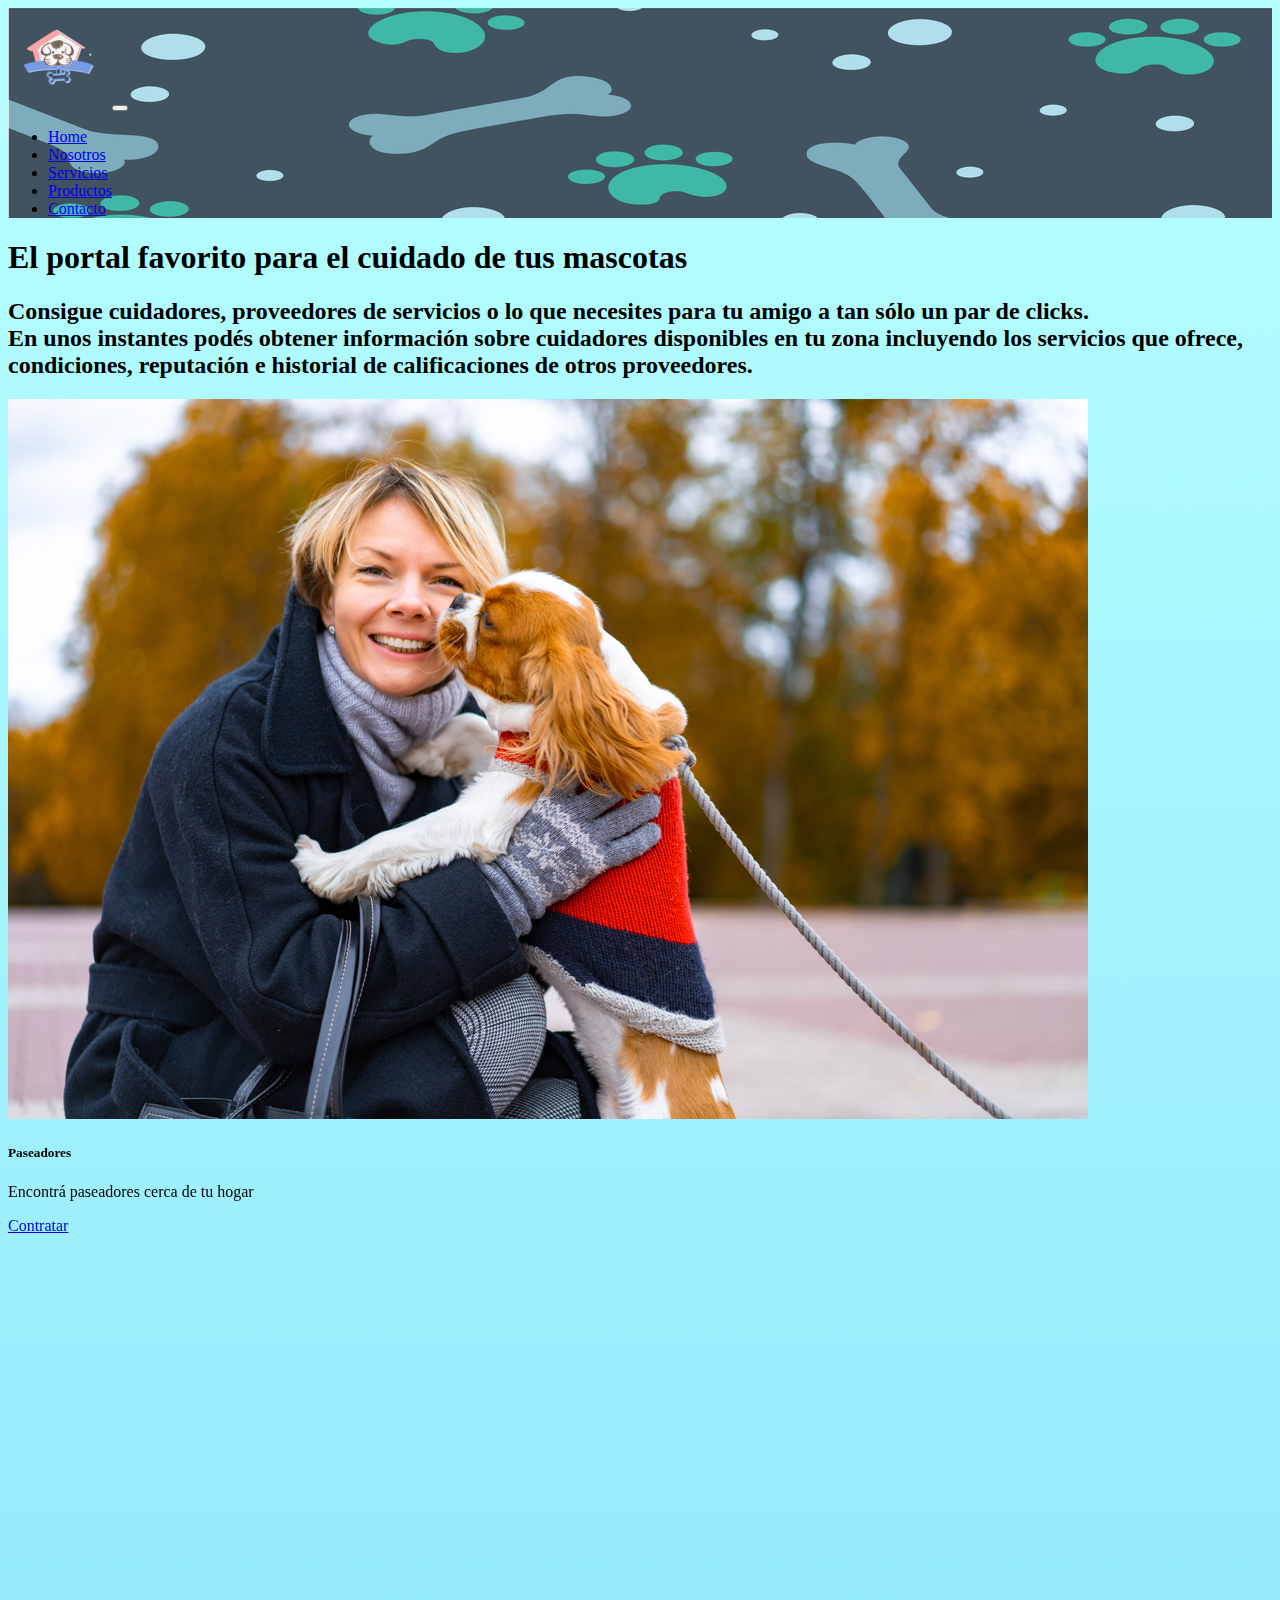
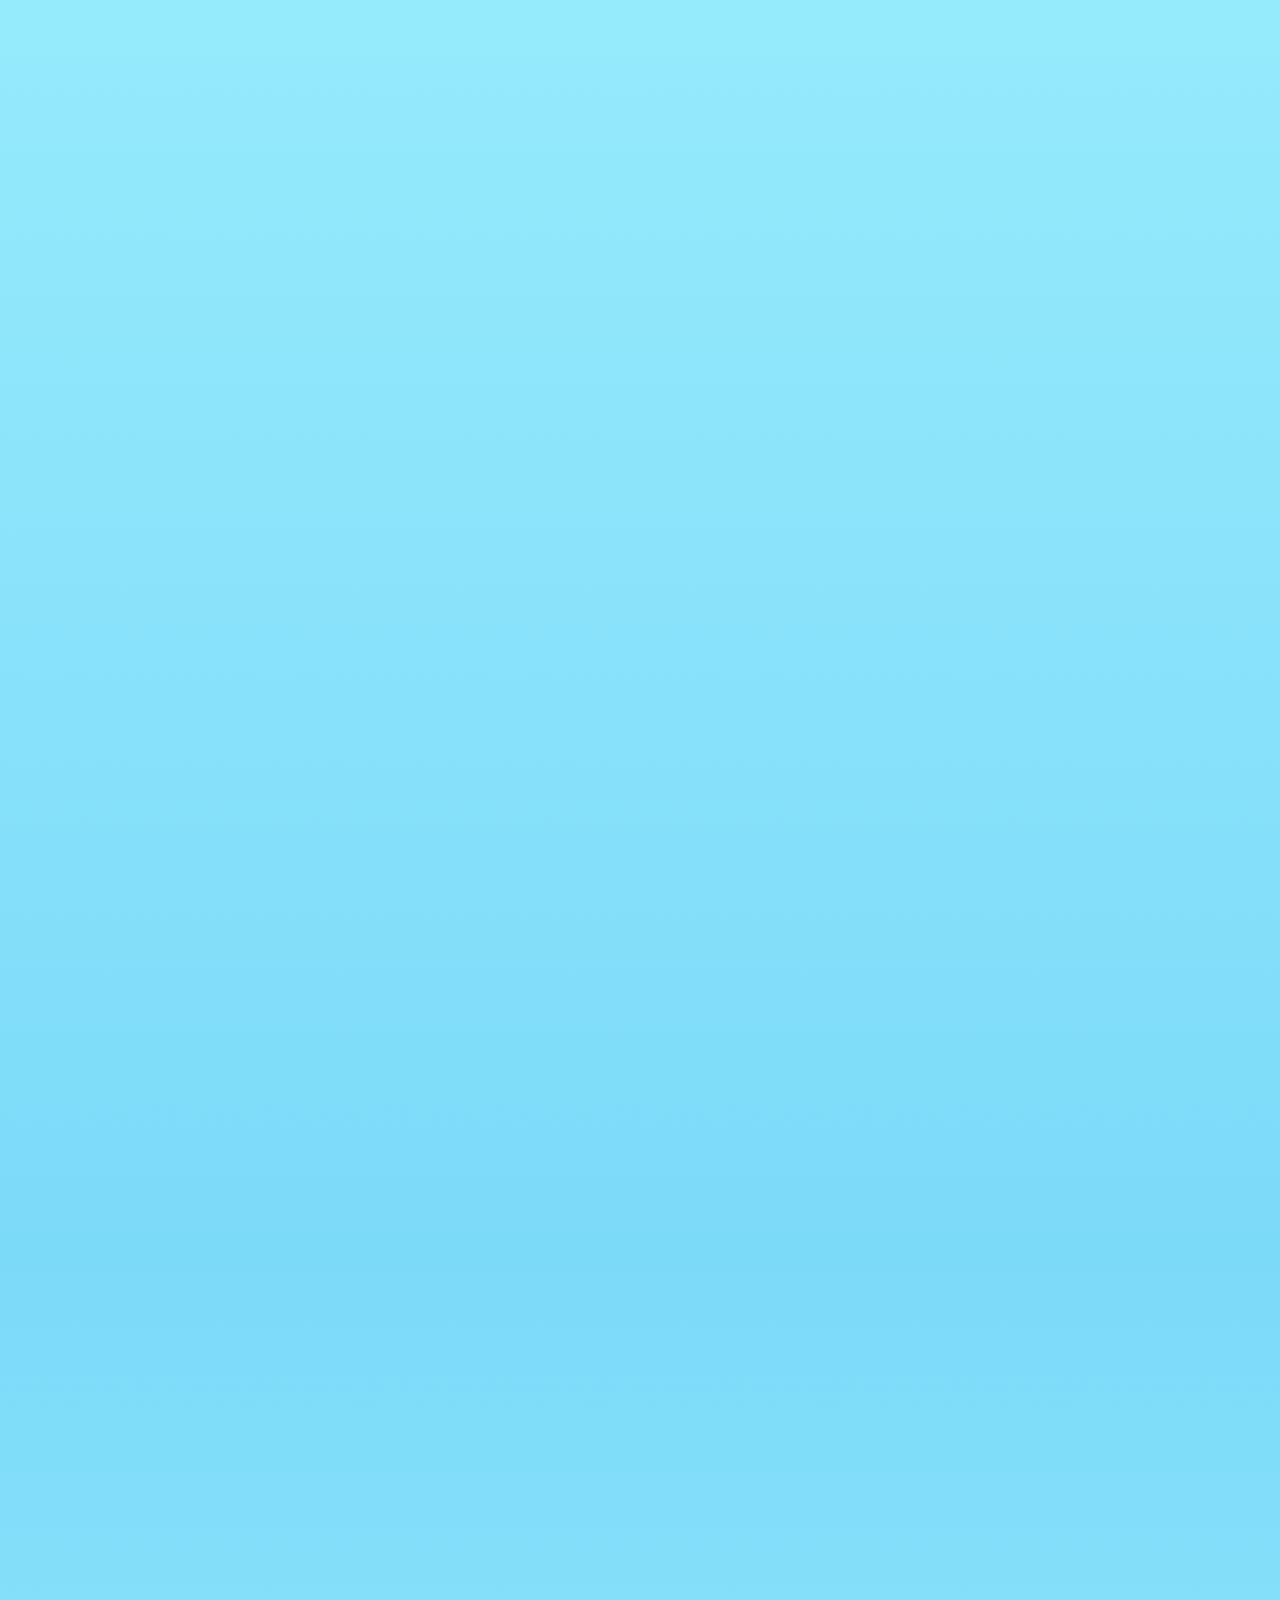
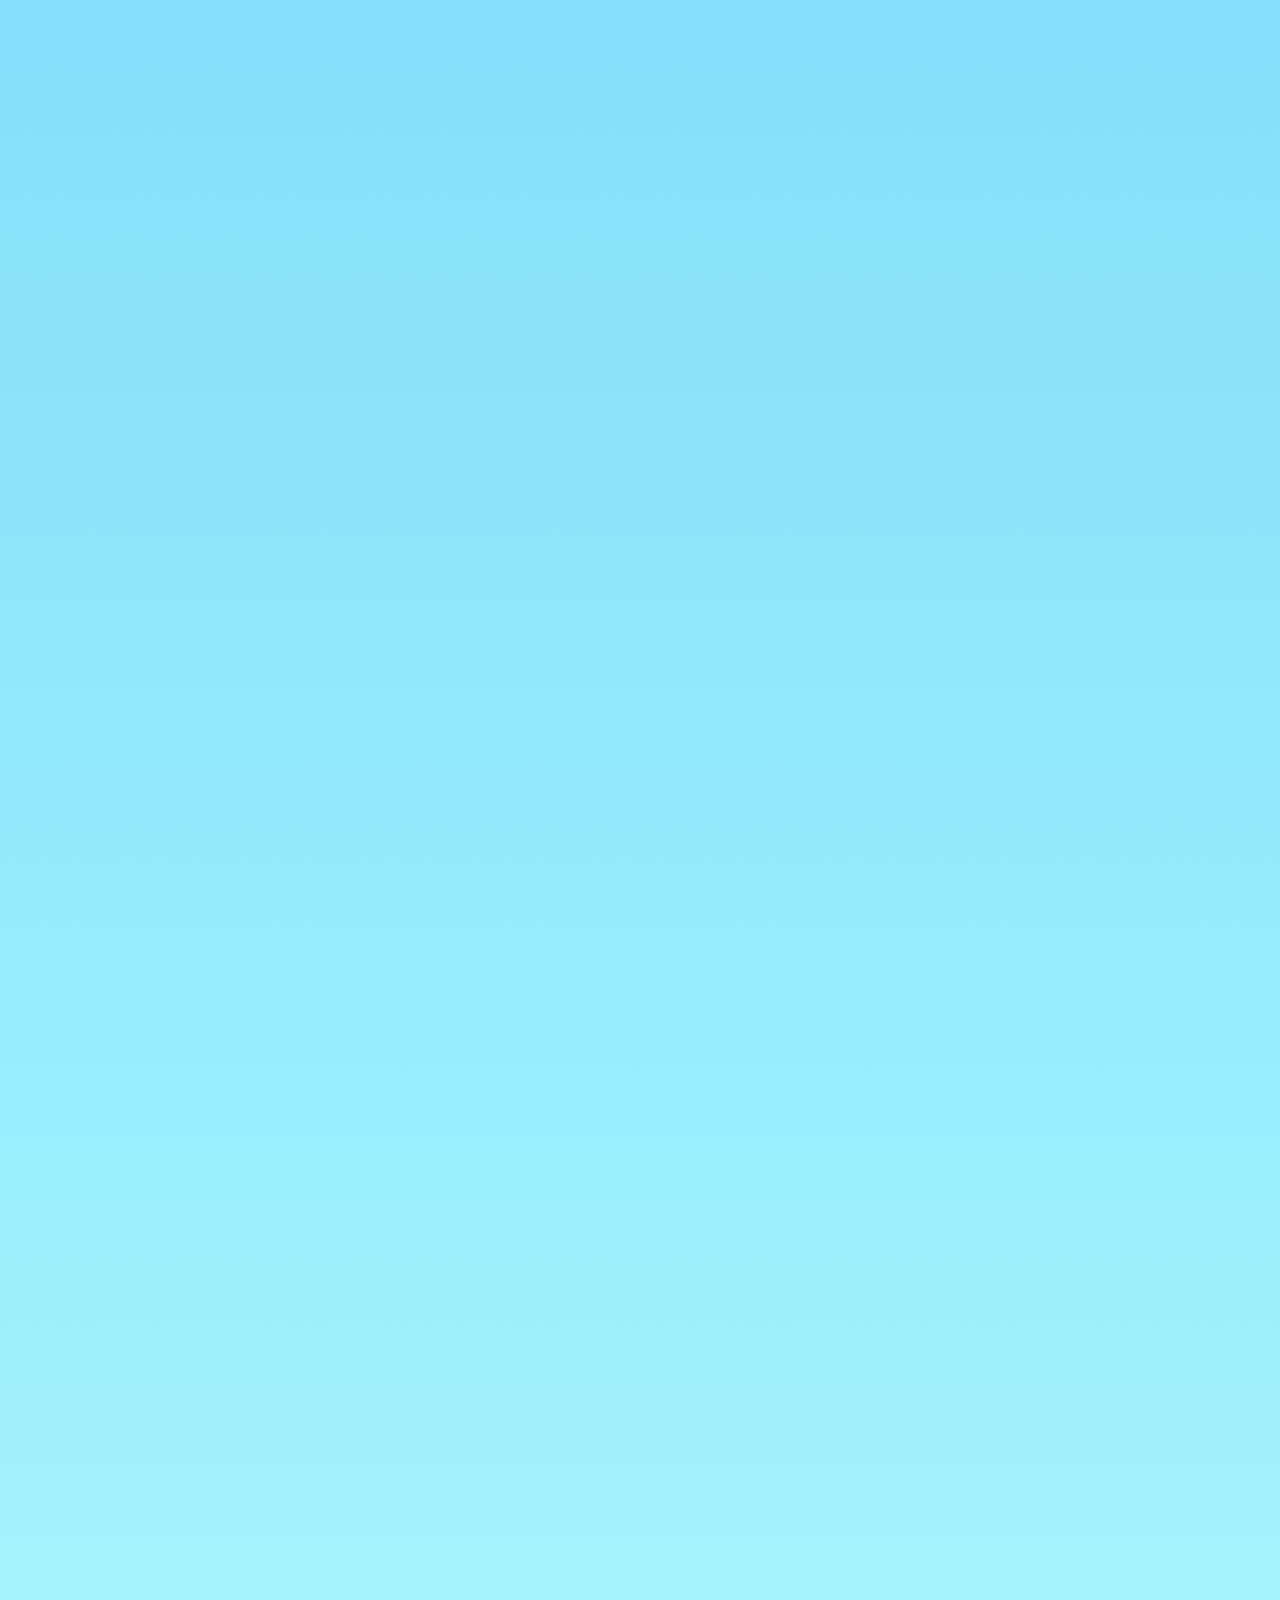
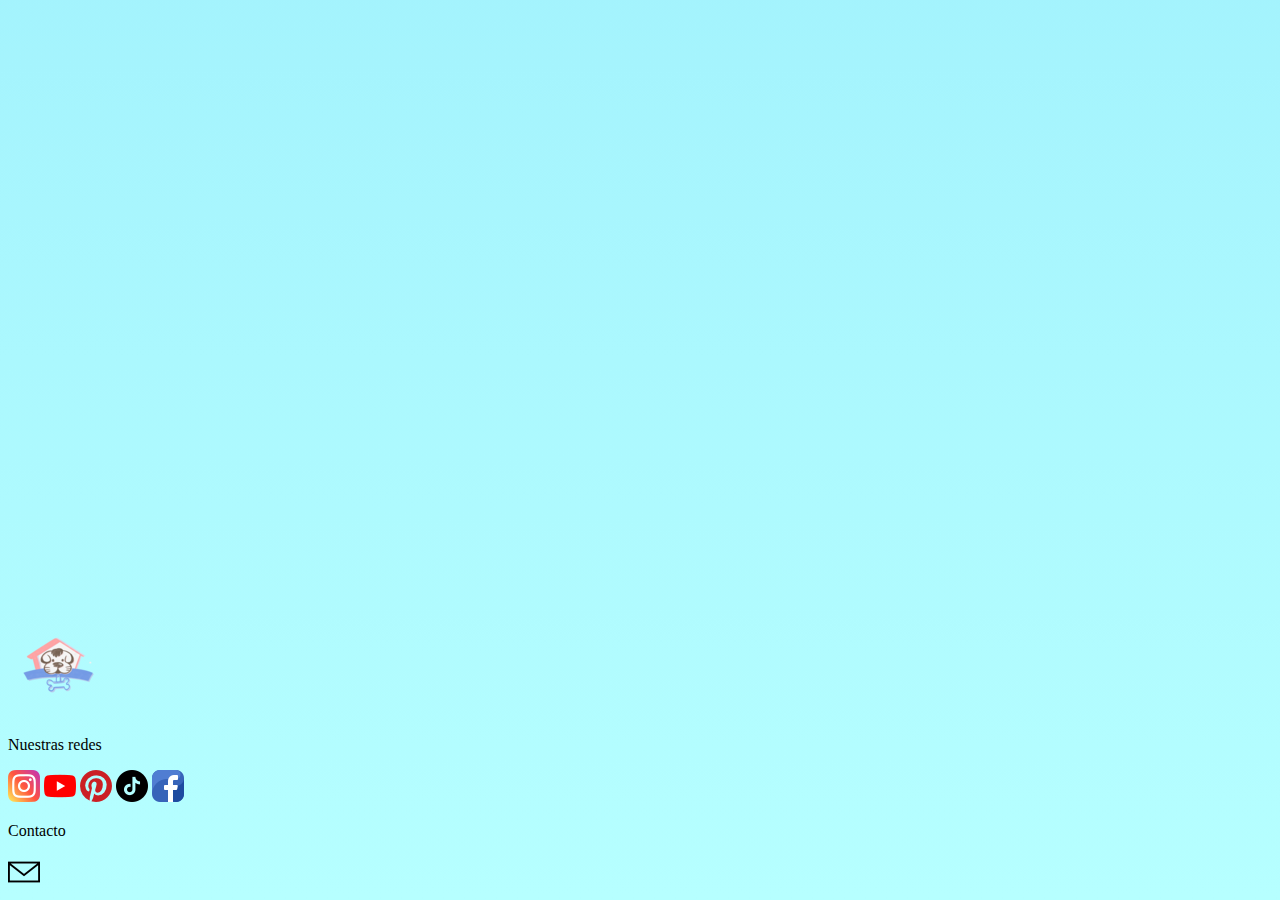
==== commit 5ce463e4: "listo animaciones index servicios y contacto" ====
--- a/index.html
+++ b/index.html
@@ -34,11 +34,8 @@
 										        <li class="nav-item">
 										          <a class="nav-link active" aria-current="page" href="pages/contacto.html">Contacto</a>
 										        </li>
-
-										          
 										      </ul>
-										      
-									</div>
+										     </div>
 						</div>
 					</nav>
 				</div>
@@ -49,7 +46,7 @@
 	
      	<article class="mb-5 mt-5">
      		<h1 class="text-center">El portal favorito para el cuidado de tus mascotas</h1>
-				<h2 class="display-6 text-center">Consigue cuidadores, proveedores de servicios o lo que necesites para tu amigo a tan sólo un par de clicks. <br> En unos instantes podés obtener información sobre cuidadores disponibles en tu zona incluyendo los servicios que ofrece, condiciones, reputación e historial de calificaciones de otros proveedores.</h3>
+				<h2 class="display-6 text-center">Consigue cuidadores, proveedores de servicios o lo que necesites para tu amigo a tan sólo un par de clicks. <br>En unos instantes podés obtener información sobre cuidadores disponibles en tu zona incluyendo los servicios que ofrece, condiciones, reputación e historial de calificaciones de otros proveedores.</h2>
 			</article>	
 
 
@@ -57,6 +54,7 @@
 		<div class="container mt-5 mb-5">
 			<div class="row">
 				<div class="col-12 col-lg-4">
+					<div data-aos="fade-right">
 						<div class="card m-1 bg-info">
 							<img src="assets/img/walkingdog.jpg" alt="paseadores"></a>	
 		   			 		<div class="card-body">	
@@ -66,8 +64,10 @@
 								</div>					
 						</div>			
 				</div>
-	 
+	 	</div>
+
 				<div class="col-12 col-lg-4">		
+					<div data-aos="flip-up">
 					<div class="card m-1 bg-info">
 							<img src="assets/img/header2.jpg" alt="guarderias"></a>	
 		   			 		<div class="card-body">	
@@ -77,8 +77,10 @@
 								</div>					
 						</div>			
 				</div>	
-		
+			</div>
+
 				<div class="col-12 col-lg-4">	
+					<div data-aos="fade-left">
 					<div class="card m-1 bg-info">
 							<img src="assets/img/vet.jpg" alt="veterinario"></a>	
 		   			 		<div class="card-body">	
@@ -86,24 +88,30 @@
 					 				<p class="card-text">Encontrá  veterinario cerca de tu hogar</p>
 					    			<a href="#" class="btn btn-primary">Contratar</a>    	
 								</div>					
-						</div>			
-				</div>	
-		</div>			
+							</div>			
+					</div>	
+				</div>			
+
 
 		<div class="container mt-5 mb-5">
 				<div class="row">
 					<div class="col-12 col-lg-4">
+						<div data-aos="fade-up-right">
 						<div class="card m-1 bg-info">
 							<img src="assets/img/travelingdog.jpg" alt="paseadores"></a>	
 		   			 		<div class="card-body">	
 		   			   			<h5 class="card-title">Servicio de traslado animal</h5>
 					 				<p class="card-text">Ubica traslado de mascotas cerca de tu hogar</p>
 					    			<a href="#" class="btn btn-primary">Contratar</a>    	
-								</div>					
-					</div>			
-			</div>
-		
+									</div>					
+						</div>			
+					</div>
+				</div>
+
+
+
 				<div class="col-12 col-lg-4">		
+					<div data-aos="flip-up">
 					<div class="card m-1 bg-info">
 							<img src="assets/img/buyingwithdog.jpg" alt="paseadores"></a>	
 		   			 		<div class="card-body">	
@@ -111,10 +119,12 @@
 					 				<p class="card-text">Encontrá las tiendas favoritas cerca de tu hogar</p>
 					    			<a href="#" class="btn btn-primary">Contratar</a>    	
 								</div>					
+							</div>	
 						</div>			
 				</div>	
 
 				<div class="col-12 col-lg-4">	
+					<div data-aos="fade-up-left">
 					<div class="card m-1 bg-info">
 							<img src="assets/img/petgrooming.jpg" alt="paseadores"></a>	
 		   			 		<div class="card-body">	
@@ -122,8 +132,9 @@
 					 				<p class="card-text">Encontrá peluquerías de cerca de tu hogar</p>
 					    			<a href="#" class="btn btn-primary">Contratar</a>    	
 								</div>					
-						</div>			
-				</div>		
+							</div>			
+						</div>		
+					</div>
 		</main>	
 		
 
--- a/css/estilo.css
+++ b/css/estilo.css
@@ -1,4 +1,3 @@
-
 
 header{
 	background-image: url(../assets/img/banner.jpg);
@@ -9,19 +8,209 @@
 	color: ;  
 }
 
-.navbar-collapse{ flex-grow: 0;}
-
-
-
-
-
-
-@media only screen and (max-width: 768px){
-
-
-
-
-
-
-}
-
+
+
+
+.serviciosMainGrid{
+	margin-top: 5rem;
+	display: grid;
+	grid-template-columns: 66% 33%;
+	grid-template-rows: 33% 33% 33%;
+	grid-template-areas:
+	"cuidadoresServicios"
+	"trasladosServicios"
+	"paseadoresServicios"
+	"guarderiasServicios"
+	"peluqueriaServicios"
+	"veterinariaServicios" ;
+}
+
+.cuidadoresServicios{
+	cursor: pointer;
+	margin-top: 0rem;
+	margin-left: 0rem;
+	margin-right: 0rem;
+	margin-bottom: 1rem;
+	border-radius: 1rem 1rem 1rem 1rem ;
+	border: solid;
+	border-top-color: #048387;
+	border-right-color: #048387;
+	border-bottom-color: #048387;
+	border-left-color: #048387;
+}
+
+.trasladosServicios{
+	cursor: pointer;
+	margin-top: 6rem;
+	margin-left: 0rem;
+	margin-bottom: 1rem;
+	margin-right: 0rem ;
+	border-radius: 1rem 1rem 1rem 1rem ;
+	border: solid;
+	border-top-color: #048387;
+	border-right-color: #048387;
+	border-bottom-color: #048387;
+	border-left-color: #048387;
+}
+
+.paseadoresServicios{	
+	cursor: pointer;
+	margin-bottom: -24rem;
+	margin-top: 6rem ;
+	margin-right: 0rem ;
+	margin-left: 0rem;
+	border-radius: 1rem 1rem 1rem 1rem ;
+	border: solid;
+	border-top-color: #048387;
+	border-right-color: #048387;
+	border-bottom-color: #048387;
+	border-left-color: #048387;
+}
+
+.guarderiasServicios{
+	cursor: pointer;
+	margin-bottom: 5rem;
+	margin-top: 30rem ;
+	margin-right: 0rem ;
+	margin-left: 0rem;
+	border-radius: 1rem 1rem 1rem 1rem ;
+	border: solid;
+	border-top-color: #048387;
+	border-right-color: #048387;
+	border-bottom-color: #048387;
+	border-left-color: #048387;
+}
+
+.peluqueriasServicios{
+	cursor: pointer;
+	margin-bottom: -16rem;
+	margin-top: 5rem ;
+	margin-right: 0rem;
+	margin-left: 0rem;
+	border-radius: 1rem 1rem 1rem 1rem ;
+	border: solid;
+	border-top-color: #048387;
+	border-right-color: #048387;
+	border-bottom-color: #048387;
+	border-left-color: #048387;
+}
+
+.veterinariaServicios{
+	cursor: pointer;
+	margin-bottom: 2rem;
+	margin-top: 21rem;
+	margin-right: 0rem;
+	margin-left: 0rem;
+	border-radius: 1rem 1rem 1rem 1rem ;
+	border: solid;
+	border-top-color: #048387;
+	border-right-color: #048387;
+	border-bottom-color: #048387;
+	border-left-color: #048387;
+}
+
+
+
+
+
+
+
+
+
+
+
+
+
+
+
+
+
+
+
+
+
+
+
+@media only screen and (max-width: 768px) {	
+
+
+.serviciosMainGrid{
+	display: grid;
+	grid-template-columns: 100%;
+	grid-template-rows: auto auto auto auto auto auto;
+	grid-template-areas: 
+	"cuidadoresServicios"
+	"trasladosServicios"
+	"paseadoresServicios"
+	"guarderiasServicios"
+	"peluqueriaServicios"
+	"veterinariaServicios";}
+
+.cuidadoresServicios{
+	margin-bottom: 0rem;
+	margin-right: 0rem;
+	border-radius: 1rem 1rem 1rem 1rem ;
+	border: solid;
+	border-top-color: #048387;
+	border-right-color: #048387;
+	border-bottom-color: #048387;
+	border-left-color: #048387;}
+
+.trasladosServicios{
+	margin-bottom: 1rem;
+	margin-left: 0rem;
+	border-radius: 1rem 1rem 1rem 1rem ;
+	border: solid;
+	border-top-color: #048387;
+	border-right-color: #048387;
+	border-bottom-color: #048387;
+	border-left-color: #048387;}
+
+.paseadoresServicios{	
+	margin-bottom: 30rem;
+	margin-left: 0rem;
+	margin-top: 5rem;
+	border-radius: 1rem 1rem 1rem 1rem ;
+	border: solid;
+	border-top-color: #048387;
+	border-right-color: #048387;
+	border-bottom-color: #048387;
+	border-left-color: #048387;}
+
+.guarderiasServicios{
+	margin-bottom: 1rem;
+	margin-left: 0rem;
+	margin-right: 0rem;
+	margin-top: -25rem;
+	border-radius: 1rem 1rem 1rem 1rem ;
+	border: solid;
+	border-top-color: #048387;
+	border-right-color: #048387;
+	border-bottom-color: #048387;
+	border-left-color: #048387;}
+
+.peluqueriasServicios{
+	margin-bottom: 1rem;
+	margin-right: 0rem;
+	margin-left: 0rem;
+	margin-top: 5rem;
+	border-radius: 1rem 1rem 1rem 1rem ;
+	border: solid;
+	border-top-color: #048387;
+	border-right-color: #048387;
+	border-bottom-color: #048387;
+	border-left-color: #048387;}
+
+.veterinariaServicios{
+	margin-bottom: 1rem;
+	margin-right: 0rem;
+	margin-left: 0rem;
+	margin-top: 5rem;
+	border-radius: 1rem 1rem 1rem 1rem ;
+	border: solid;
+	border-top-color: #048387;
+	border-right-color: #048387;
+	border-bottom-color: #048387;
+	border-left-color: #048387;}
+
+}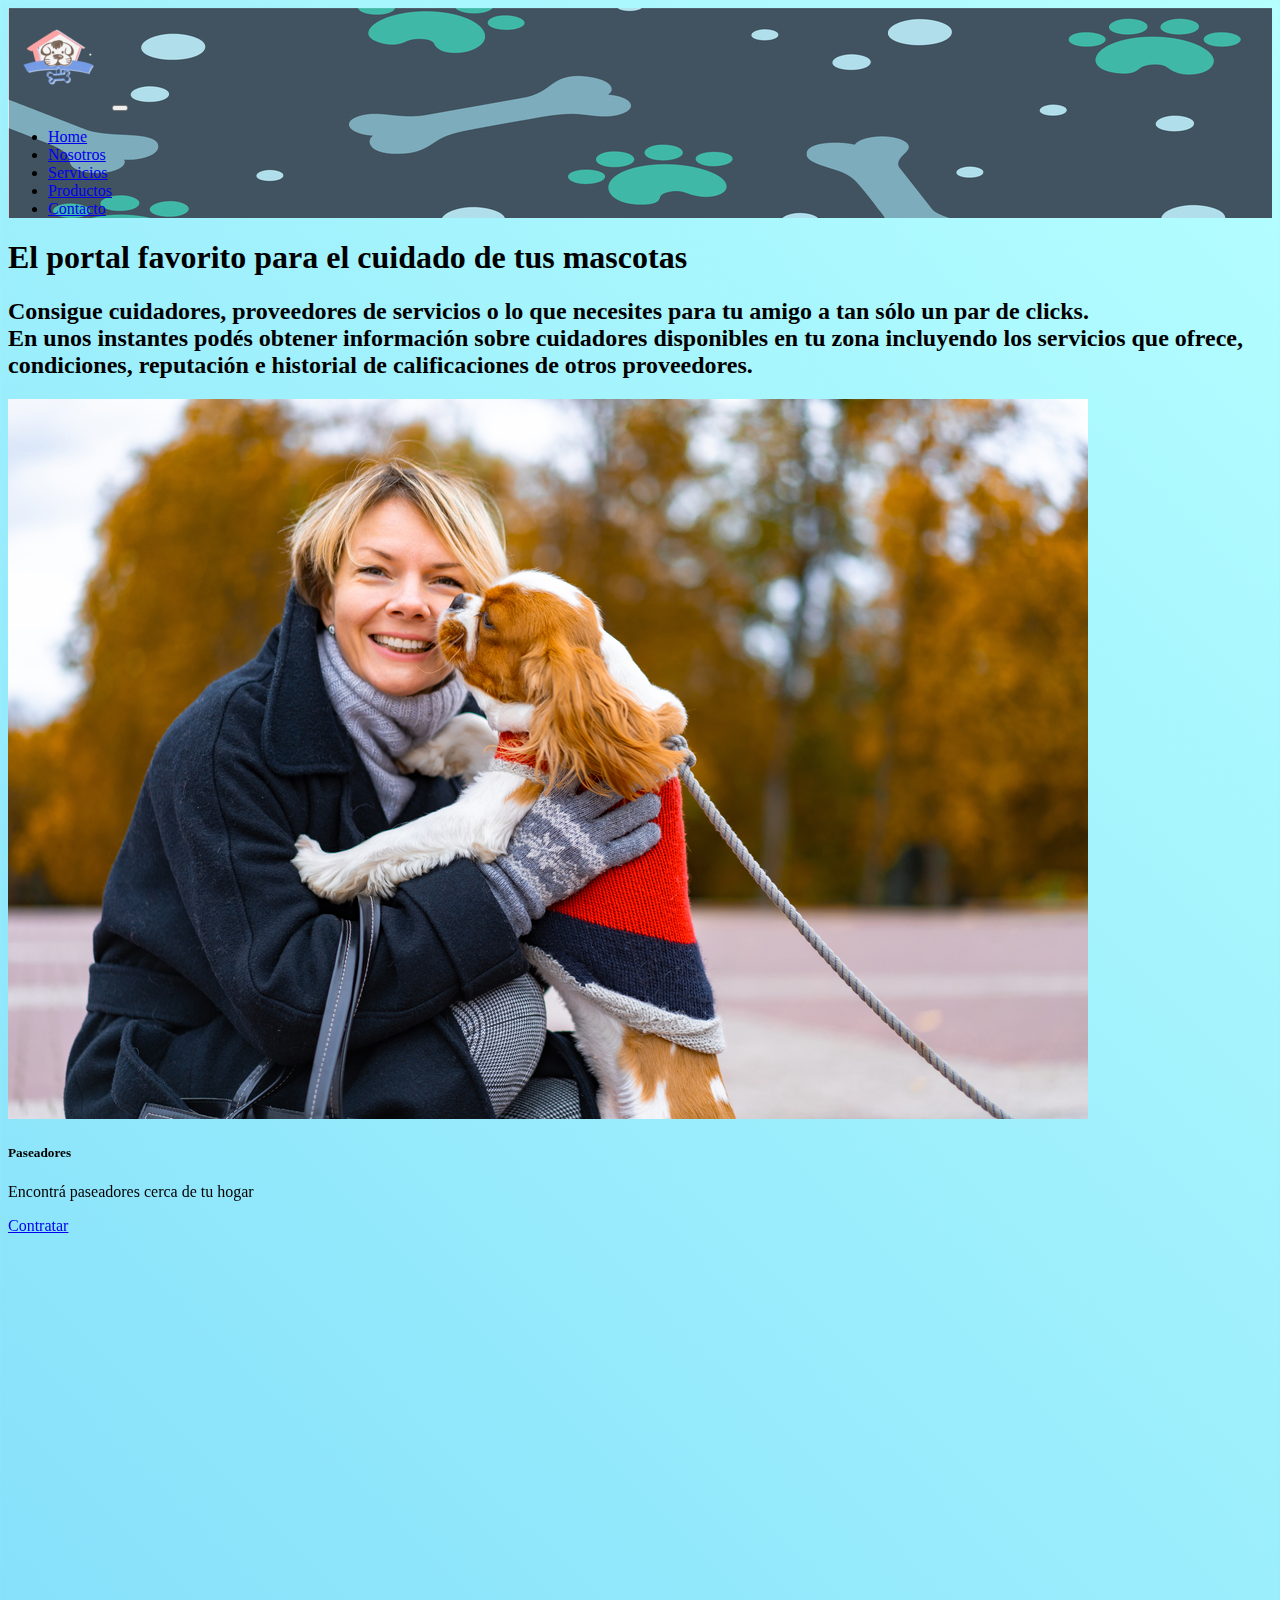
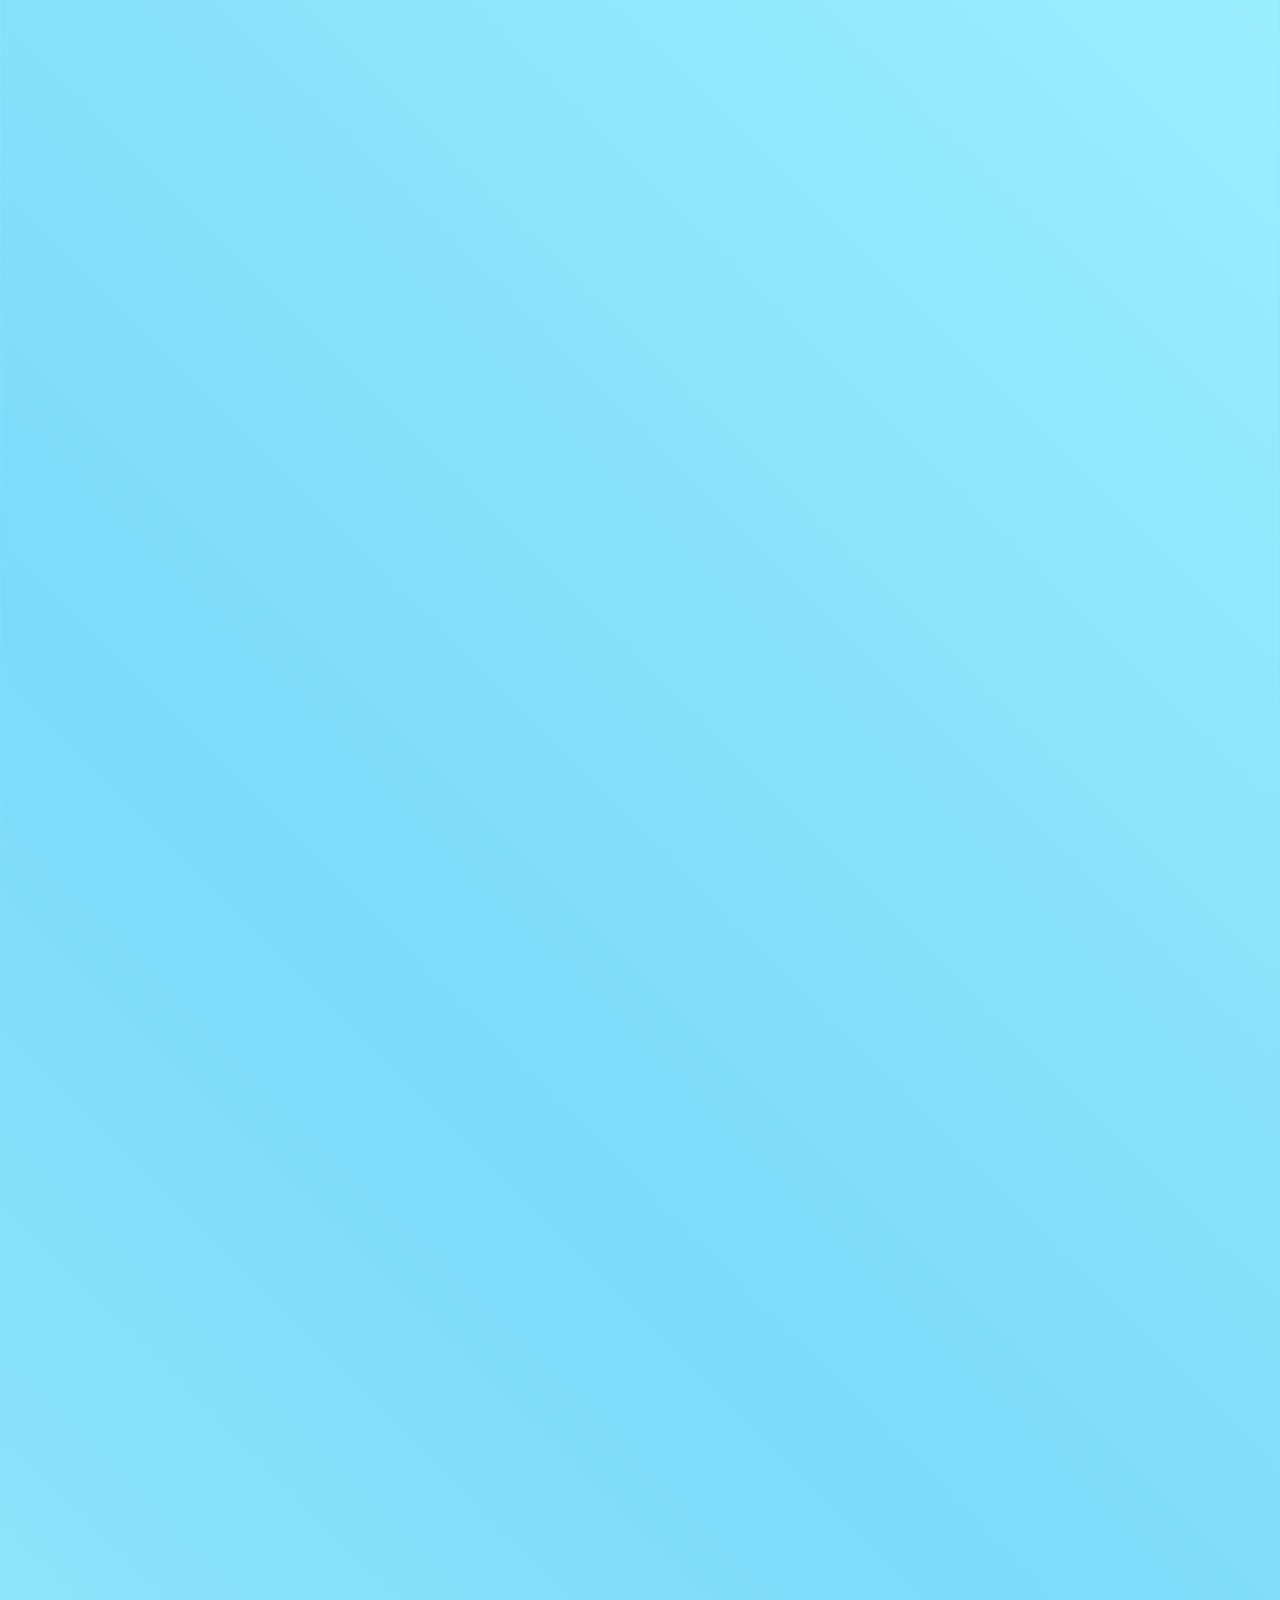
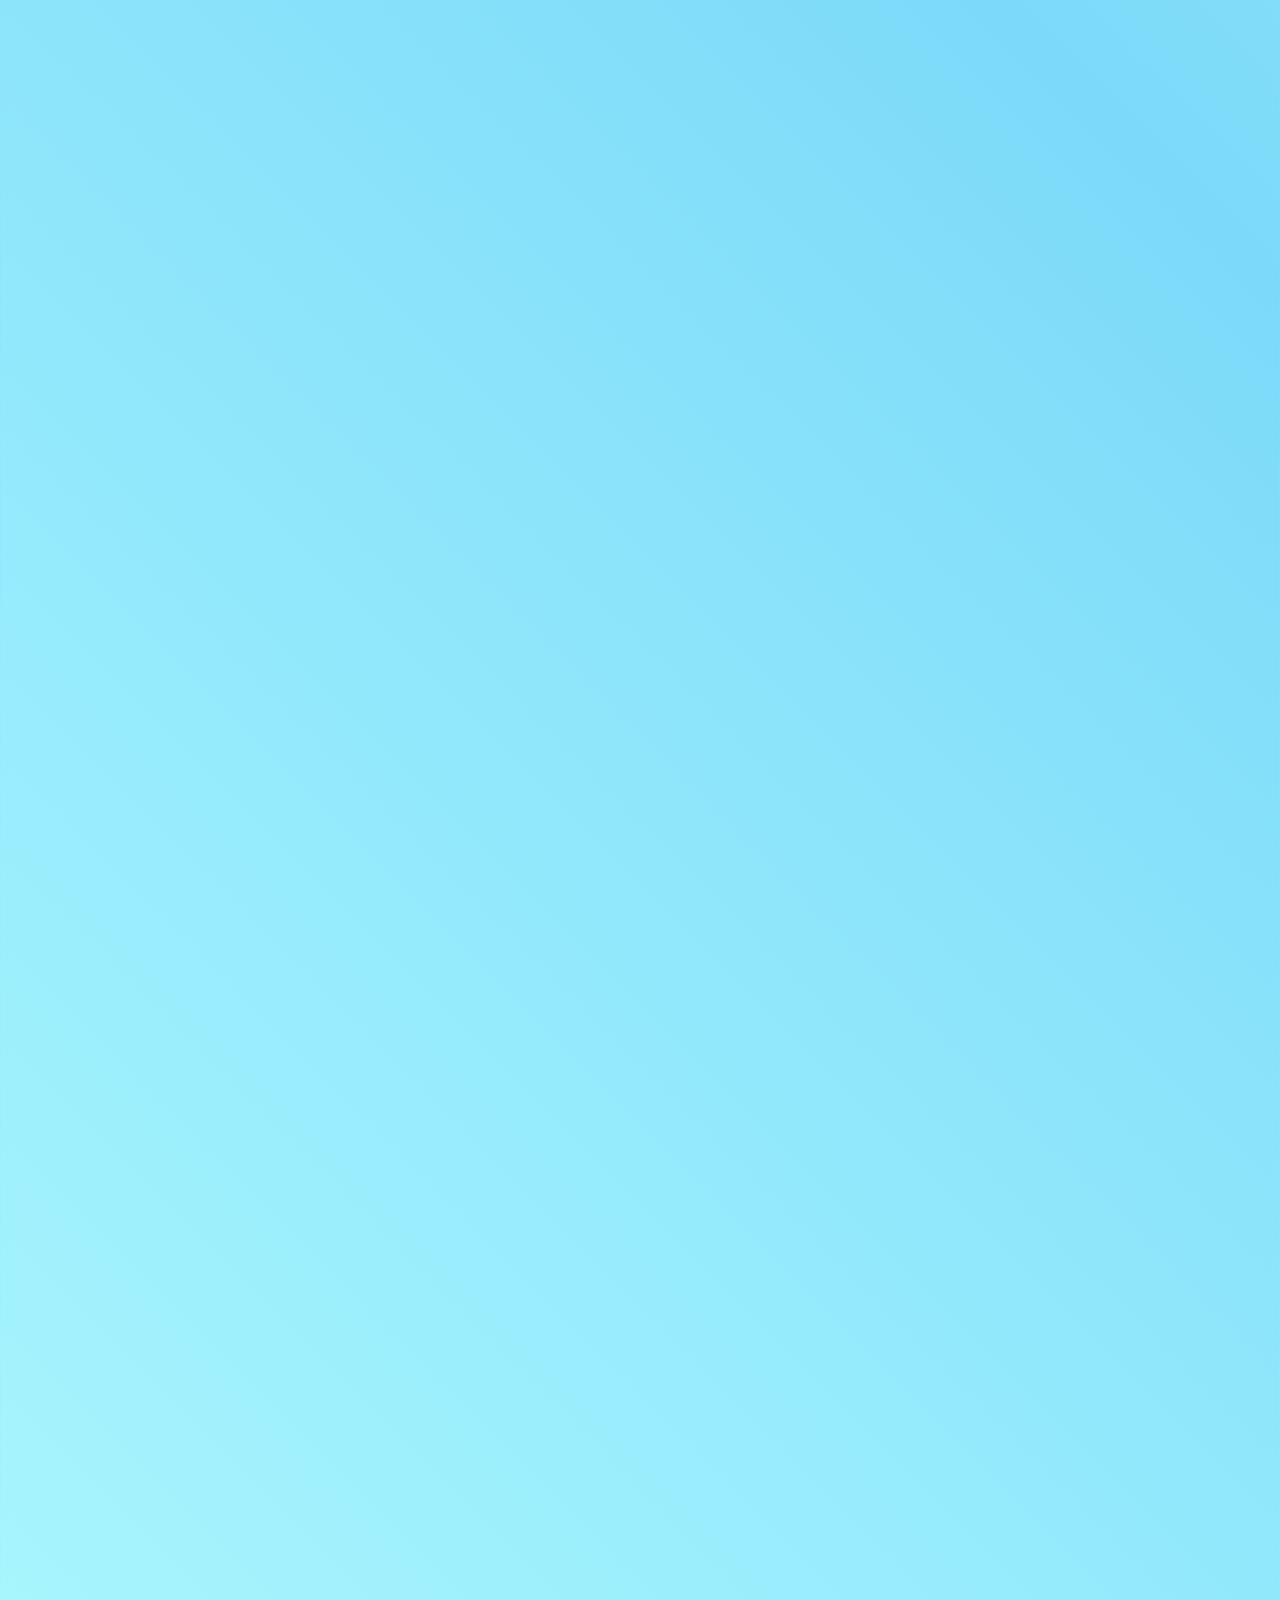
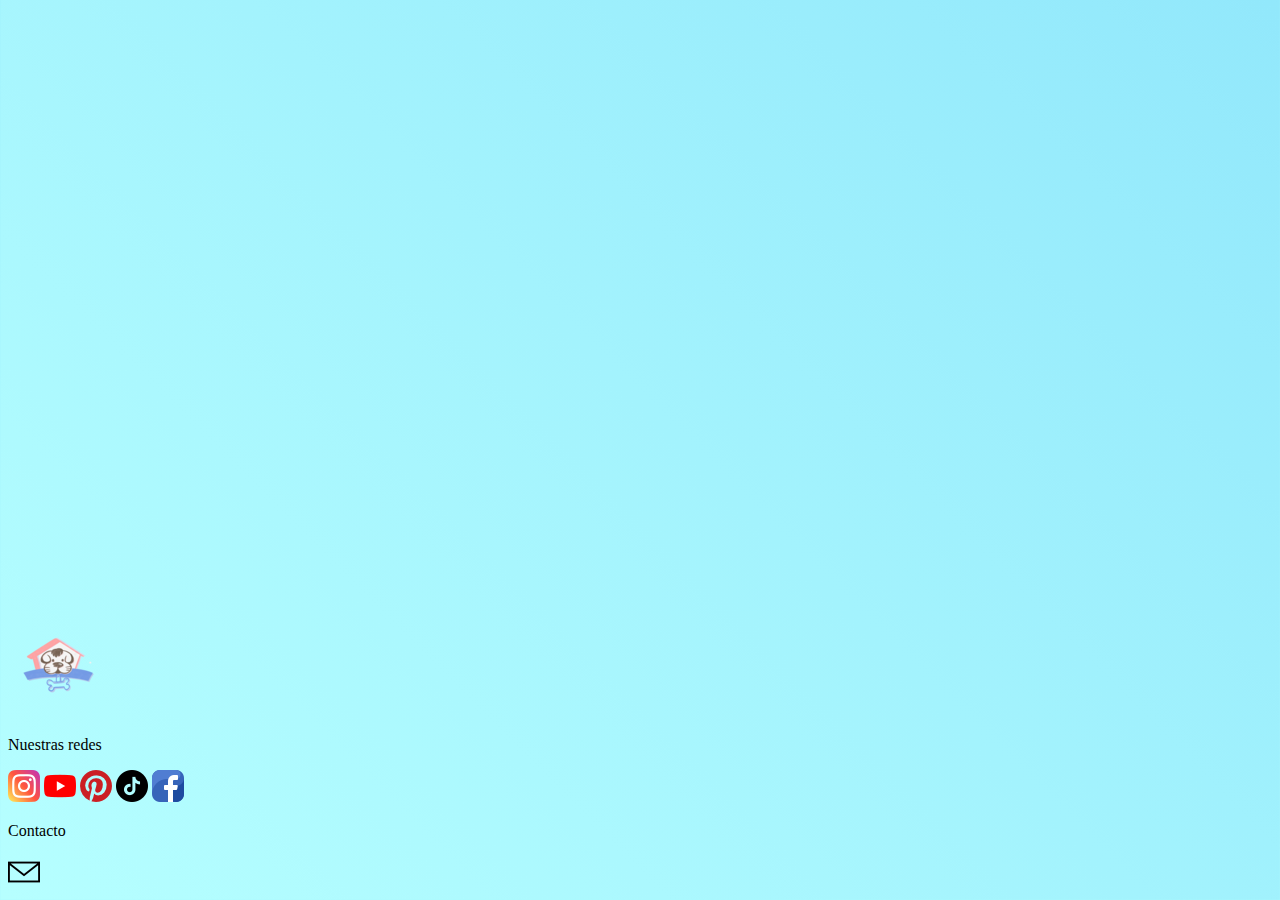
==== commit 5f279703: "mutando todo a bs" ====
--- a/index.html
+++ b/index.html
@@ -1,53 +1,61 @@
 <!DOCTYPE html>
 <html lang="es">
+
 <head>
 	<meta charset="UTF-8">
 	<meta name="viewport" content="width=device-width, initial-scale=1.0">
-	<link rel="icon" href="assets/img/favicon.png" type="image/png"/>
+	<link rel="icon" href="assets/img/favicon.png" type="image/png" />
 	<link href="https://unpkg.com/aos@2.3.1/dist/aos.css" rel="stylesheet">
-	<link href="https://cdn.jsdelivr.net/npm/bootstrap@5.1.3/dist/css/bootstrap.min.css" rel="stylesheet" integrity="sha384-1BmE4kWBq78iYhFldvKuhfTAU6auU8tT94WrHftjDbrCEXSU1oBoqyl2QvZ6jIW3" crossorigin="anonymous">
-	<link rel="stylesheet" href="css/estilo.css"/> 
+	<link href="https://cdn.jsdelivr.net/npm/bootstrap@5.1.3/dist/css/bootstrap.min.css" rel="stylesheet"
+		integrity="sha384-1BmE4kWBq78iYhFldvKuhfTAU6auU8tT94WrHftjDbrCEXSU1oBoqyl2QvZ6jIW3" crossorigin="anonymous">
+	<link rel="stylesheet" href="css/estilo.css" />
 	<title>MASCOTASAPP</title>
 </head>
-<body> 
+
+<body>
 	<header>
+		<div class="container-fluid">
+			<nav class="navbar navbar-expand-lg navbar-light">
 				<div class="container-fluid">
-					<nav class="navbar navbar-expand-lg navbar-light">
-						<div class="container-fluid">
-							<a class="navbar-brand" href="#"><img src="assets/img/logo.png" alt="logotipo"></a>
-								<button class="navbar-toggler" type="button" data-bs-toggle="collapse" data-bs-target="#navbarSupportedContent" aria-controls="navbarSupportedContent" 	aria-expanded="false" aria-label="Toggle navigation">
-									<span class="navbar-toggler-icon"></span>
-								</button>	
-									<div class="collapse navbar-collapse text-end" id="navbarSupportedContent">
-										      <ul class="navbar-nav me-auto mb-2 mb-lg-0">
-										        <li class="nav-item">
-										          <a class="nav-link active" aria-current="page" href="#">Home</a>
-										        </li>
-										        <li class="nav-item">
-										          <a class="nav-link active" href="pages/nosotros.html">Nosotros</a>
-										        </li>
-										        <li class="nav-item dropdown">
-										          <a class="nav-link active" href="pages/servicios.html">Servicios</a>
-										      	<li class="nav-item">
-										          <a class="nav-link active" aria-current="page" href="pages/productos.html">Productos</a>
-										        </li>
-										        <li class="nav-item">
-										          <a class="nav-link active" aria-current="page" href="pages/contacto.html">Contacto</a>
-										        </li>
-										      </ul>
-										     </div>
-						</div>
-					</nav>
+					<a class="navbar-brand" href="#"><img src="assets/img/logo.png" alt="logotipo"></a>
+					<button class="navbar-toggler" type="button" data-bs-toggle="collapse"
+						data-bs-target="#navbarSupportedContent" aria-controls="navbarSupportedContent"
+						aria-expanded="false" aria-label="Toggle navigation">
+						<span class="navbar-toggler-icon"></span>
+					</button>
+					<div class="collapse navbar-collapse text-end" id="navbarSupportedContent">
+						<ul class="navbar-nav me-auto mb-2 mb-lg-0">
+							<li class="nav-item">
+								<a class="nav-link active" aria-current="page" href="#">Home</a>
+							</li>
+							<li class="nav-item">
+								<a class="nav-link active" href="pages/nosotros.html">Nosotros</a>
+							</li>
+							<li class="nav-item dropdown">
+								<a class="nav-link active" href="pages/servicios.html">Servicios</a>
+							<li class="nav-item">
+								<a class="nav-link active" aria-current="page" href="pages/productos.html">Productos</a>
+							</li>
+							<li class="nav-item">
+								<a class="nav-link active" aria-current="page" href="pages/contacto.html">Contacto</a>
+							</li>
+						</ul>
+					</div>
 				</div>
-		</header>					
+			</nav>
+		</div>
+	</header>
 
 
 
-	
-     	<article class="mb-5 mt-5">
-     		<h1 class="text-center">El portal favorito para el cuidado de tus mascotas</h1>
-				<h2 class="display-6 text-center">Consigue cuidadores, proveedores de servicios o lo que necesites para tu amigo a tan sólo un par de clicks. <br>En unos instantes podés obtener información sobre cuidadores disponibles en tu zona incluyendo los servicios que ofrece, condiciones, reputación e historial de calificaciones de otros proveedores.</h2>
-			</article>	
+
+	<article class="mb-5 mt-5">
+		<h1 class="text-center">El portal favorito para el cuidado de tus mascotas</h1>
+		<h2 class="display-6 text-center">Consigue cuidadores, proveedores de servicios o lo que necesites para tu amigo
+			a tan sólo un par de clicks. <br>En unos instantes podés obtener información sobre cuidadores disponibles en
+			tu zona incluyendo los servicios que ofrece, condiciones, reputación e historial de calificaciones de otros
+			proveedores.</h2>
+	</article>
 
 
 	<main>
@@ -56,124 +64,132 @@
 				<div class="col-12 col-lg-4">
 					<div data-aos="fade-right">
 						<div class="card m-1 bg-info">
-							<img src="assets/img/walkingdog.jpg" alt="paseadores"></a>	
-		   			 		<div class="card-body">	
-		   			   			<h5 class="card-title">Paseadores</h5>
-					 				<p class="card-text">Encontrá paseadores cerca de tu hogar</p>
-					    			<a href="#" class="btn btn-primary">Contratar</a>    	
-								</div>					
-						</div>			
+							<img src="assets/img/walkingdog.jpg" alt="paseadores"></a>
+							<div class="card-body">
+								<h5 class="card-title">Paseadores</h5>
+								<p class="card-text">Encontrá paseadores cerca de tu hogar</p>
+								<a href="#" class="btn btn-primary">Contratar</a>
+							</div>
+						</div>
+					</div>
 				</div>
-	 	</div>
 
-				<div class="col-12 col-lg-4">		
+				<div class="col-12 col-lg-4">
 					<div data-aos="flip-up">
-					<div class="card m-1 bg-info">
-							<img src="assets/img/header2.jpg" alt="guarderias"></a>	
-		   			 		<div class="card-body">	
-		   			   			<h5 class="card-title">Guarderías de mascotas</h5>
-					 				<p class="card-text">Encontrá guarderias cerca de tu hogar</p>
-					    			<a href="#" class="btn btn-primary">Contratar</a>    	
-								</div>					
-						</div>			
-				</div>	
-			</div>
+						<div class="card m-1 bg-info">
+							<img src="assets/img/header2.jpg" alt="guarderias"></a>
+							<div class="card-body">
+								<h5 class="card-title">Guarderías de mascotas</h5>
+								<p class="card-text">Encontrá guarderias cerca de tu hogar</p>
+								<a href="#" class="btn btn-primary">Contratar</a>
+							</div>
+						</div>
+					</div>
+				</div>
 
-				<div class="col-12 col-lg-4">	
+				<div class="col-12 col-lg-4">
 					<div data-aos="fade-left">
-					<div class="card m-1 bg-info">
-							<img src="assets/img/vet.jpg" alt="veterinario"></a>	
-		   			 		<div class="card-body">	
-		   			   			<h5 class="card-title">Servicio veterinario 24hs</h5>
-					 				<p class="card-text">Encontrá  veterinario cerca de tu hogar</p>
-					    			<a href="#" class="btn btn-primary">Contratar</a>    	
-								</div>					
-							</div>			
-					</div>	
-				</div>			
+						<div class="card m-1 bg-info">
+							<img src="assets/img/vet.jpg" alt="veterinario"></a>
+							<div class="card-body">
+								<h5 class="card-title">Servicio veterinario 24hs</h5>
+								<p class="card-text">Encontrá veterinario cerca de tu hogar</p>
+								<a href="#" class="btn btn-primary">Contratar</a>
+							</div>
+						</div>
+					</div>
+				</div>
 
 
-		<div class="container mt-5 mb-5">
-				<div class="row">
-					<div class="col-12 col-lg-4">
-						<div data-aos="fade-up-right">
-						<div class="card m-1 bg-info">
-							<img src="assets/img/travelingdog.jpg" alt="paseadores"></a>	
-		   			 		<div class="card-body">	
-		   			   			<h5 class="card-title">Servicio de traslado animal</h5>
-					 				<p class="card-text">Ubica traslado de mascotas cerca de tu hogar</p>
-					    			<a href="#" class="btn btn-primary">Contratar</a>    	
-									</div>					
-						</div>			
+				<div class="container mt-5 mb-5">
+					<div class="row">
+						<div class="col-12 col-lg-4">
+							<div data-aos="fade-up-right">
+								<div class="card m-1 bg-info">
+									<img src="assets/img/travelingdog.jpg" alt="paseadores"></a>
+									<div class="card-body">
+										<h5 class="card-title">Servicio de traslado animal</h5>
+										<p class="card-text">Ubica traslado de mascotas cerca de tu hogar</p>
+										<a href="#" class="btn btn-primary">Contratar</a>
+									</div>
+								</div>
+							</div>
+						</div>
+
+
+
+						<div class="col-12 col-lg-4">
+							<div data-aos="flip-up">
+								<div class="card m-1 bg-info">
+									<img src="assets/img/buyingwithdog.jpg" alt="paseadores"></a>
+									<div class="card-body">
+										<h5 class="card-title">Tiendas en tu ciudad</h5>
+										<p class="card-text">Encontrá las tiendas favoritas cerca de tu hogar</p>
+										<a href="#" class="btn btn-primary">Contratar</a>
+									</div>
+								</div>
+							</div>
+						</div>
+
+						<div class="col-12 col-lg-4">
+							<div data-aos="fade-up-left">
+								<div class="card m-1 bg-info">
+									<img src="assets/img/petgrooming.jpg" alt="paseadores"></a>
+									<div class="card-body">
+										<h5 class="card-title">Peluquerías y grooming</h5>
+										<p class="card-text">Encontrá peluquerías de cerca de tu hogar</p>
+										<a href="#" class="btn btn-primary">Contratar</a>
+									</div>
+								</div>
+							</div>
+						</div>
+	</main>
+
+
+	<footer>
+		<div class="container-fluid text-center">
+			<div class="row">
+				<div class="col-12 col-lg-4">
+					<a href="#"><img src="assets/img/logo.png" alt="logotipo"></a>
+				</div>
+
+
+
+				<div class="col-12 col-lg-4">
+					<p class="display-6 text-center">Nuestras redes</p>
+					<div class="text-center">
+						<a href="https://www.instagram.com" target="_blank"><img src="assets/img/instagram.png"
+								alt="rrss"></a>
+						<a href="https://www.youtube.com" target="_blank"><img src="assets/img/youtube.png"
+								alt="rrss"></a>
+						<a href="https://www.pinterest.com" target="_blank"><img src="assets/img/pinterest.png"
+								alt="rrss"></a>
+						<a href="https://www.tiktok.com" target="_blank"><img src="assets/img/tik-tok.png"
+								alt="rrss"></a>
+						<a href="https://www.facebook.com" target="_blank"><img src="assets/img/facebook.png"
+								alt="rrss"></a>
 					</div>
 				</div>
 
 
 
-				<div class="col-12 col-lg-4">		
-					<div data-aos="flip-up">
-					<div class="card m-1 bg-info">
-							<img src="assets/img/buyingwithdog.jpg" alt="paseadores"></a>	
-		   			 		<div class="card-body">	
-		   			   			<h5 class="card-title">Tiendas en tu ciudad</h5>
-					 				<p class="card-text">Encontrá las tiendas favoritas cerca de tu hogar</p>
-					    			<a href="#" class="btn btn-primary">Contratar</a>    	
-								</div>					
-							</div>	
-						</div>			
-				</div>	
 
-				<div class="col-12 col-lg-4">	
-					<div data-aos="fade-up-left">
-					<div class="card m-1 bg-info">
-							<img src="assets/img/petgrooming.jpg" alt="paseadores"></a>	
-		   			 		<div class="card-body">	
-		   			   			<h5 class="card-title">Peluquerías y grooming</h5>
-					 				<p class="card-text">Encontrá peluquerías de cerca de tu hogar</p>
-					    			<a href="#" class="btn btn-primary">Contratar</a>    	
-								</div>					
-							</div>			
-						</div>		
-					</div>
-		</main>	
-		
-
-		<footer>	
-			<div class="container-fluid text-center">
-				<div class="row">
-					<div class="col-12 col-lg-4">
-						<a href="#"><img src="assets/img/logo.png" alt="logotipo"></a>
-					</div>		
-
-
-
-				<div class="col-12 col-lg-4">
-					<p class="display-6 text-center">Nuestras redes</p>
-						<div class="text-center">
-							<a href="https://www.instagram.com"target="_blank"><img src="assets/img/instagram.png" alt="rrss"></a>
-							<a href="https://www.youtube.com"target="_blank"><img src="assets/img/youtube.png" alt="rrss"></a>
-							<a href="https://www.pinterest.com"target="_blank"><img src="assets/img/pinterest.png" alt="rrss"></a>
-							<a href="https://www.tiktok.com"target="_blank"><img src="assets/img/tik-tok.png" alt="rrss"></a>
-							<a href="https://www.facebook.com"target="_blank"><img src="assets/img/facebook.png" alt="rrss"></a>
-						</div>
+				<div class="col-12 col-lg-4 text-center">
+					<p class="display-6 text-center">Contacto</p>
+					<a href="https://login.microsoftonline.com/" target="_blank">
+						<img src="assets/img/envelope.png" alt="logomail"></a>
 				</div>
 
+			</div>
+		</div>
+	</footer>
+	<script src="https://unpkg.com/aos@2.3.1/dist/aos.js"></script>
+	<script>
+		AOS.init();
+	</script>
+	<script src="https://cdn.jsdelivr.net/npm/bootstrap@5.1.3/dist/js/bootstrap.bundle.min.js"
+		integrity="sha384-ka7Sk0Gln4gmtz2MlQnikT1wXgYsOg+OMhuP+IlRH9sENBO0LRn5q+8nbTov4+1p"
+		crossorigin="anonymous"></script>
+</body>
 
-
-
-				<div class="col-12 col-lg-4 text-center">	
-					<p class="display-6 text-center">Contacto</p>
-						<a href="https://login.microsoftonline.com/"target="_blank">
-							<img src="assets/img/envelope.png" alt="logomail"></a>
-				</div>
-
-			</div>	
-	</div>	
-	</footer>
-<script src="https://unpkg.com/aos@2.3.1/dist/aos.js"></script>
-<script>
-  AOS.init();
-</script>
-<script src="https://cdn.jsdelivr.net/npm/bootstrap@5.1.3/dist/js/bootstrap.bundle.min.js" integrity="sha384-ka7Sk0Gln4gmtz2MlQnikT1wXgYsOg+OMhuP+IlRH9sENBO0LRn5q+8nbTov4+1p" crossorigin="anonymous"></script>
-</body>
 </html>--- a/css/estilo.css
+++ b/css/estilo.css
@@ -1,216 +1,223 @@
-
-header{
+header {
 	background-image: url(../assets/img/banner.jpg);
-} 
-
-body{
-	background-image: linear-gradient(to bottom, #b6ffff, #7cdaf9, #b6ffff);  
-	color: ;  
-}
-
-
-
-
-.serviciosMainGrid{
+}
+
+body {
+	background-image: linear-gradient(45deg, #b6ffff, #7cdaf9, #b6ffff);
+
+}
+
+.navbar-collapse {
+	flex-grow: 0;
+}
+
+.serviciosMainGrid {
 	margin-top: 5rem;
 	display: grid;
 	grid-template-columns: 66% 33%;
 	grid-template-rows: 33% 33% 33%;
 	grid-template-areas:
-	"cuidadoresServicios"
-	"trasladosServicios"
-	"paseadoresServicios"
-	"guarderiasServicios"
-	"peluqueriaServicios"
-	"veterinariaServicios" ;
-}
-
-.cuidadoresServicios{
+		"cuidadoresServicios"
+		"trasladosServicios"
+		"paseadoresServicios"
+		"guarderiasServicios"
+		"peluqueriaServicios"
+		"veterinariaServicios";
+}
+
+.cuidadoresServicios {
 	cursor: pointer;
 	margin-top: 0rem;
 	margin-left: 0rem;
 	margin-right: 0rem;
 	margin-bottom: 1rem;
-	border-radius: 1rem 1rem 1rem 1rem ;
-	border: solid;
-	border-top-color: #048387;
-	border-right-color: #048387;
-	border-bottom-color: #048387;
-	border-left-color: #048387;
-}
-
-.trasladosServicios{
+	border-radius: 1rem 1rem 1rem 1rem;
+	border: solid;
+	border-top-color: #048387;
+	border-right-color: #048387;
+	border-bottom-color: #048387;
+	border-left-color: #048387;
+}
+
+.trasladosServicios {
 	cursor: pointer;
 	margin-top: 6rem;
 	margin-left: 0rem;
 	margin-bottom: 1rem;
-	margin-right: 0rem ;
-	border-radius: 1rem 1rem 1rem 1rem ;
-	border: solid;
-	border-top-color: #048387;
-	border-right-color: #048387;
-	border-bottom-color: #048387;
-	border-left-color: #048387;
-}
-
-.paseadoresServicios{	
+	margin-right: 0rem;
+	border-radius: 1rem 1rem 1rem 1rem;
+	border: solid;
+	border-top-color: #048387;
+	border-right-color: #048387;
+	border-bottom-color: #048387;
+	border-left-color: #048387;
+}
+
+.paseadoresServicios {
 	cursor: pointer;
 	margin-bottom: -24rem;
-	margin-top: 6rem ;
-	margin-right: 0rem ;
-	margin-left: 0rem;
-	border-radius: 1rem 1rem 1rem 1rem ;
-	border: solid;
-	border-top-color: #048387;
-	border-right-color: #048387;
-	border-bottom-color: #048387;
-	border-left-color: #048387;
-}
-
-.guarderiasServicios{
+	margin-top: 6rem;
+	margin-right: 0rem;
+	margin-left: 0rem;
+	border-radius: 1rem 1rem 1rem 1rem;
+	border: solid;
+	border-top-color: #048387;
+	border-right-color: #048387;
+	border-bottom-color: #048387;
+	border-left-color: #048387;
+}
+
+.guarderiasServicios {
 	cursor: pointer;
 	margin-bottom: 5rem;
-	margin-top: 30rem ;
-	margin-right: 0rem ;
-	margin-left: 0rem;
-	border-radius: 1rem 1rem 1rem 1rem ;
-	border: solid;
-	border-top-color: #048387;
-	border-right-color: #048387;
-	border-bottom-color: #048387;
-	border-left-color: #048387;
-}
-
-.peluqueriasServicios{
+	margin-top: 30rem;
+	margin-right: 0rem;
+	margin-left: 0rem;
+	border-radius: 1rem 1rem 1rem 1rem;
+	border: solid;
+	border-top-color: #048387;
+	border-right-color: #048387;
+	border-bottom-color: #048387;
+	border-left-color: #048387;
+}
+
+.peluqueriasServicios {
 	cursor: pointer;
 	margin-bottom: -16rem;
-	margin-top: 5rem ;
-	margin-right: 0rem;
-	margin-left: 0rem;
-	border-radius: 1rem 1rem 1rem 1rem ;
-	border: solid;
-	border-top-color: #048387;
-	border-right-color: #048387;
-	border-bottom-color: #048387;
-	border-left-color: #048387;
-}
-
-.veterinariaServicios{
+	margin-top: 5rem;
+	margin-right: 0rem;
+	margin-left: 0rem;
+	border-radius: 1rem 1rem 1rem 1rem;
+	border: solid;
+	border-top-color: #048387;
+	border-right-color: #048387;
+	border-bottom-color: #048387;
+	border-left-color: #048387;
+}
+
+.veterinariaServicios {
 	cursor: pointer;
 	margin-bottom: 2rem;
 	margin-top: 21rem;
 	margin-right: 0rem;
 	margin-left: 0rem;
-	border-radius: 1rem 1rem 1rem 1rem ;
-	border: solid;
-	border-top-color: #048387;
-	border-right-color: #048387;
-	border-bottom-color: #048387;
-	border-left-color: #048387;
-}
-
-
-
-
-
-
-
-
-
-
-
-
-
-
-
-
-
-
-
-
-
-
-
-@media only screen and (max-width: 768px) {	
-
-
-.serviciosMainGrid{
-	display: grid;
-	grid-template-columns: 100%;
-	grid-template-rows: auto auto auto auto auto auto;
-	grid-template-areas: 
-	"cuidadoresServicios"
-	"trasladosServicios"
-	"paseadoresServicios"
-	"guarderiasServicios"
-	"peluqueriaServicios"
-	"veterinariaServicios";}
-
-.cuidadoresServicios{
-	margin-bottom: 0rem;
-	margin-right: 0rem;
-	border-radius: 1rem 1rem 1rem 1rem ;
-	border: solid;
-	border-top-color: #048387;
-	border-right-color: #048387;
-	border-bottom-color: #048387;
-	border-left-color: #048387;}
-
-.trasladosServicios{
-	margin-bottom: 1rem;
-	margin-left: 0rem;
-	border-radius: 1rem 1rem 1rem 1rem ;
-	border: solid;
-	border-top-color: #048387;
-	border-right-color: #048387;
-	border-bottom-color: #048387;
-	border-left-color: #048387;}
-
-.paseadoresServicios{	
-	margin-bottom: 30rem;
-	margin-left: 0rem;
-	margin-top: 5rem;
-	border-radius: 1rem 1rem 1rem 1rem ;
-	border: solid;
-	border-top-color: #048387;
-	border-right-color: #048387;
-	border-bottom-color: #048387;
-	border-left-color: #048387;}
-
-.guarderiasServicios{
-	margin-bottom: 1rem;
-	margin-left: 0rem;
-	margin-right: 0rem;
-	margin-top: -25rem;
-	border-radius: 1rem 1rem 1rem 1rem ;
-	border: solid;
-	border-top-color: #048387;
-	border-right-color: #048387;
-	border-bottom-color: #048387;
-	border-left-color: #048387;}
-
-.peluqueriasServicios{
-	margin-bottom: 1rem;
-	margin-right: 0rem;
-	margin-left: 0rem;
-	margin-top: 5rem;
-	border-radius: 1rem 1rem 1rem 1rem ;
-	border: solid;
-	border-top-color: #048387;
-	border-right-color: #048387;
-	border-bottom-color: #048387;
-	border-left-color: #048387;}
-
-.veterinariaServicios{
-	margin-bottom: 1rem;
-	margin-right: 0rem;
-	margin-left: 0rem;
-	margin-top: 5rem;
-	border-radius: 1rem 1rem 1rem 1rem ;
-	border: solid;
-	border-top-color: #048387;
-	border-right-color: #048387;
-	border-bottom-color: #048387;
-	border-left-color: #048387;}
+	border-radius: 1rem 1rem 1rem 1rem;
+	border: solid;
+	border-top-color: #048387;
+	border-right-color: #048387;
+	border-bottom-color: #048387;
+	border-left-color: #048387;
+}
+
+
+
+
+
+
+
+
+
+
+
+
+
+
+
+
+
+
+
+
+
+
+
+@media only screen and (max-width: 768px) {
+
+
+	.serviciosMainGrid {
+		display: grid;
+		grid-template-columns: 100%;
+		grid-template-rows: auto auto auto auto auto auto;
+		grid-template-areas:
+			"cuidadoresServicios"
+			"trasladosServicios"
+			"paseadoresServicios"
+			"guarderiasServicios"
+			"peluqueriaServicios"
+			"veterinariaServicios";
+	}
+
+	.cuidadoresServicios {
+		margin-bottom: 0rem;
+		margin-right: 0rem;
+		border-radius: 1rem 1rem 1rem 1rem;
+		border: solid;
+		border-top-color: #048387;
+		border-right-color: #048387;
+		border-bottom-color: #048387;
+		border-left-color: #048387;
+	}
+
+	.trasladosServicios {
+		margin-bottom: 1rem;
+		margin-left: 0rem;
+		border-radius: 1rem 1rem 1rem 1rem;
+		border: solid;
+		border-top-color: #048387;
+		border-right-color: #048387;
+		border-bottom-color: #048387;
+		border-left-color: #048387;
+	}
+
+	.paseadoresServicios {
+		margin-bottom: 30rem;
+		margin-left: 0rem;
+		margin-top: 5rem;
+		border-radius: 1rem 1rem 1rem 1rem;
+		border: solid;
+		border-top-color: #048387;
+		border-right-color: #048387;
+		border-bottom-color: #048387;
+		border-left-color: #048387;
+	}
+
+	.guarderiasServicios {
+		margin-bottom: 1rem;
+		margin-left: 0rem;
+		margin-right: 0rem;
+		margin-top: -25rem;
+		border-radius: 1rem 1rem 1rem 1rem;
+		border: solid;
+		border-top-color: #048387;
+		border-right-color: #048387;
+		border-bottom-color: #048387;
+		border-left-color: #048387;
+	}
+
+	.peluqueriasServicios {
+		margin-bottom: 1rem;
+		margin-right: 0rem;
+		margin-left: 0rem;
+		margin-top: 5rem;
+		border-radius: 1rem 1rem 1rem 1rem;
+		border: solid;
+		border-top-color: #048387;
+		border-right-color: #048387;
+		border-bottom-color: #048387;
+		border-left-color: #048387;
+	}
+
+	.veterinariaServicios {
+		margin-bottom: 1rem;
+		margin-right: 0rem;
+		margin-left: 0rem;
+		margin-top: 5rem;
+		border-radius: 1rem 1rem 1rem 1rem;
+		border: solid;
+		border-top-color: #048387;
+		border-right-color: #048387;
+		border-bottom-color: #048387;
+		border-left-color: #048387;
+	}
 
 }